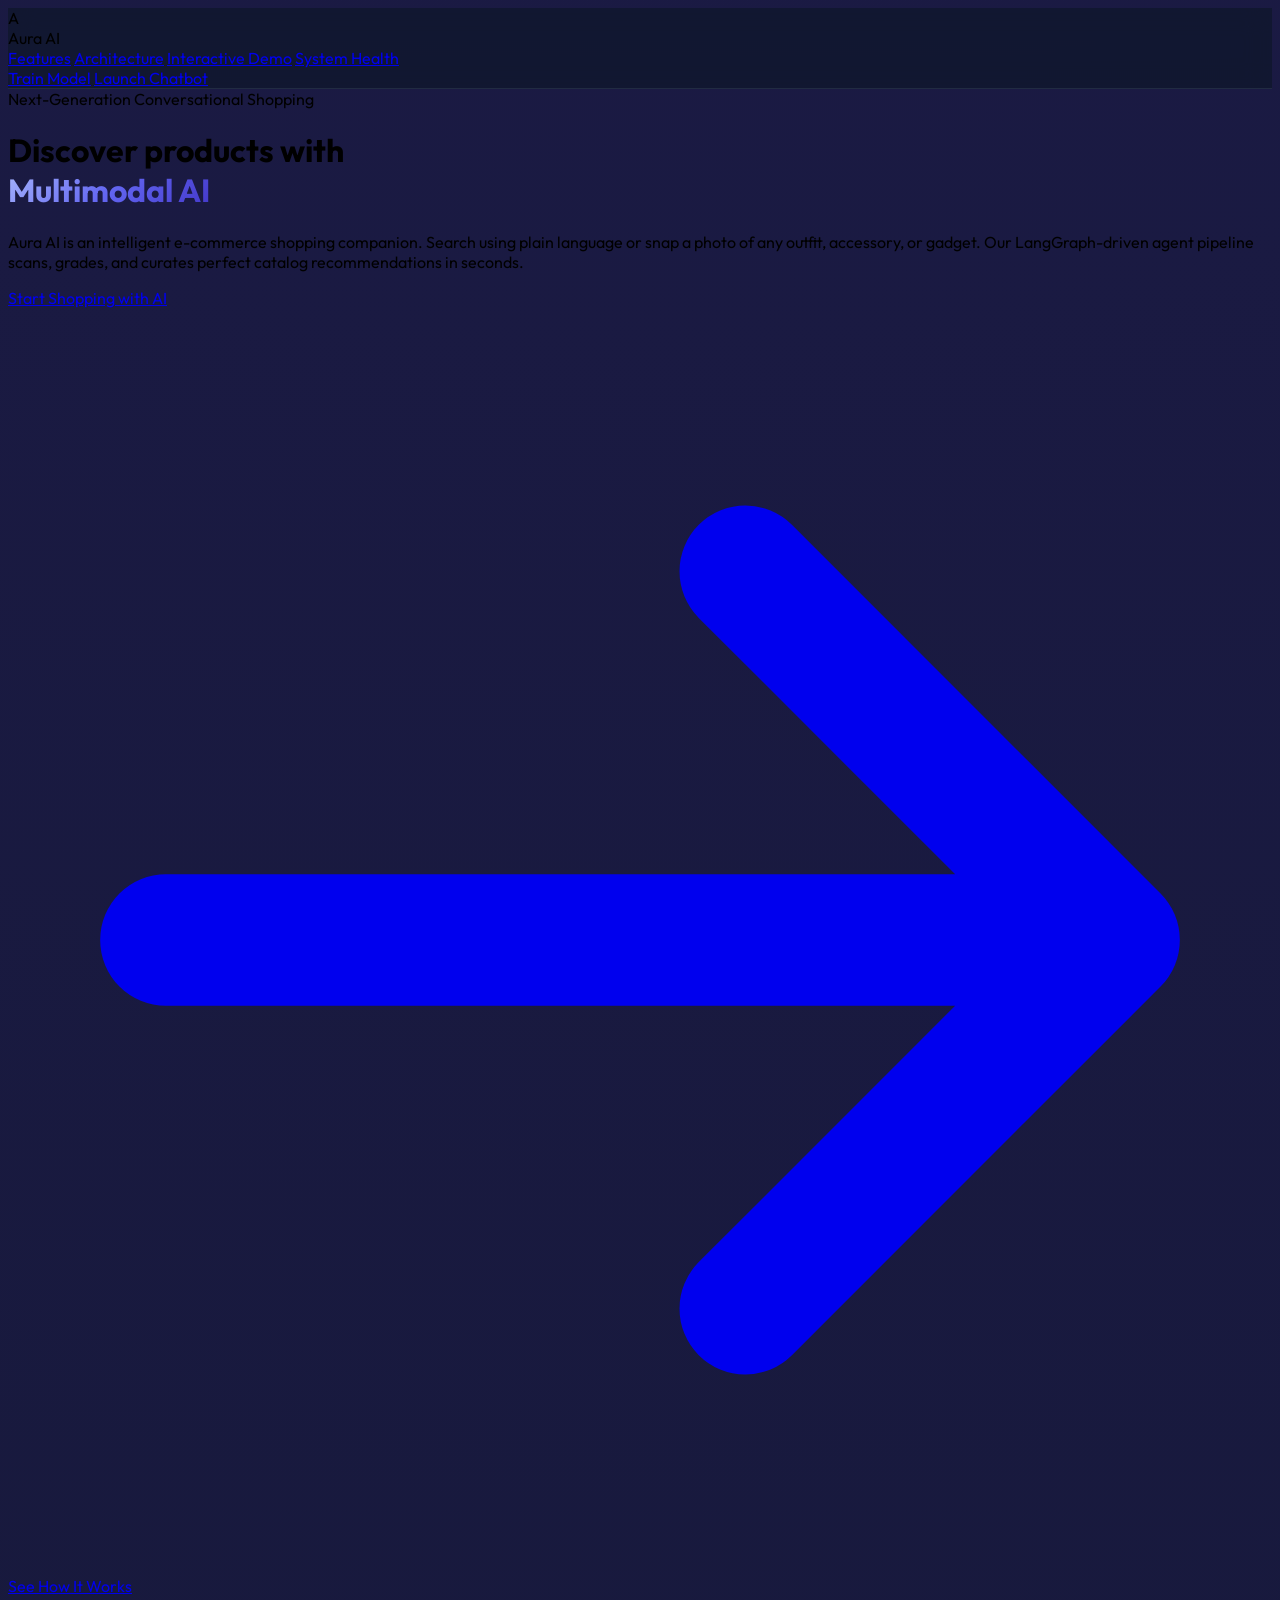
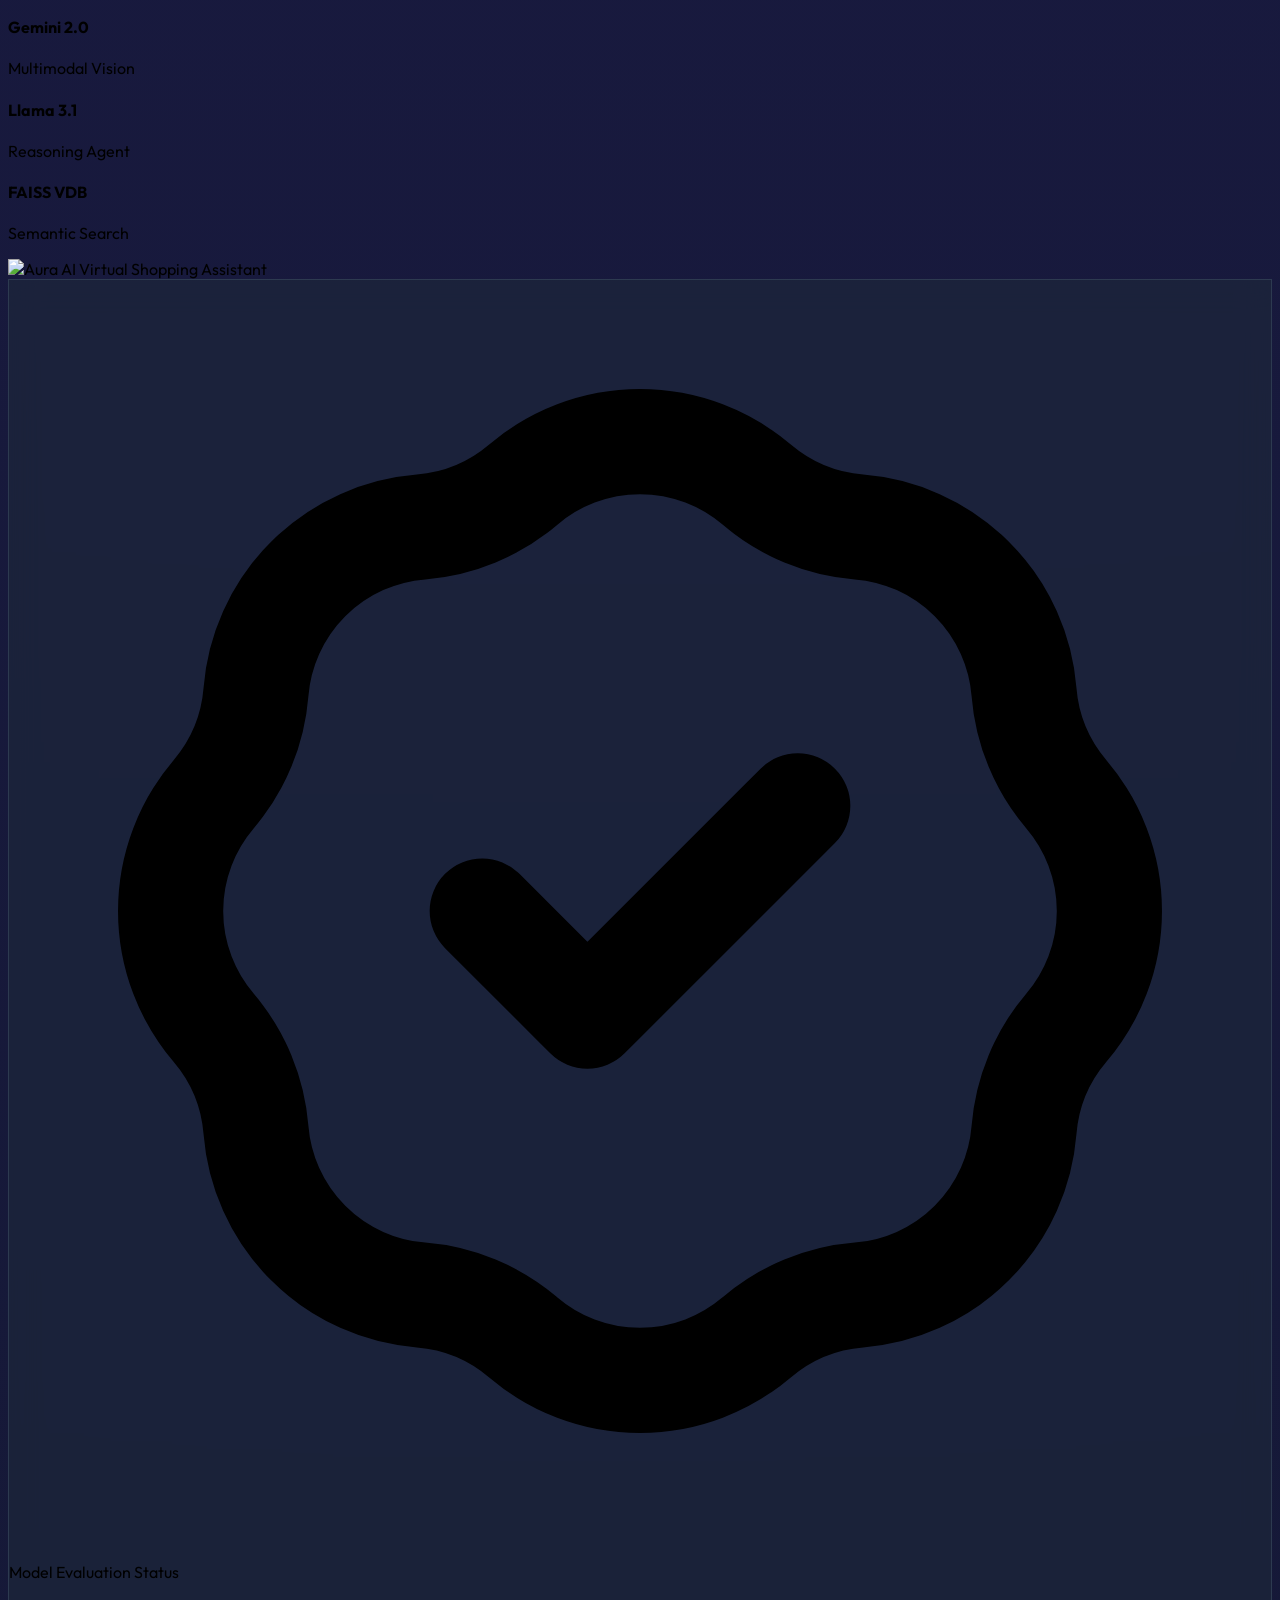
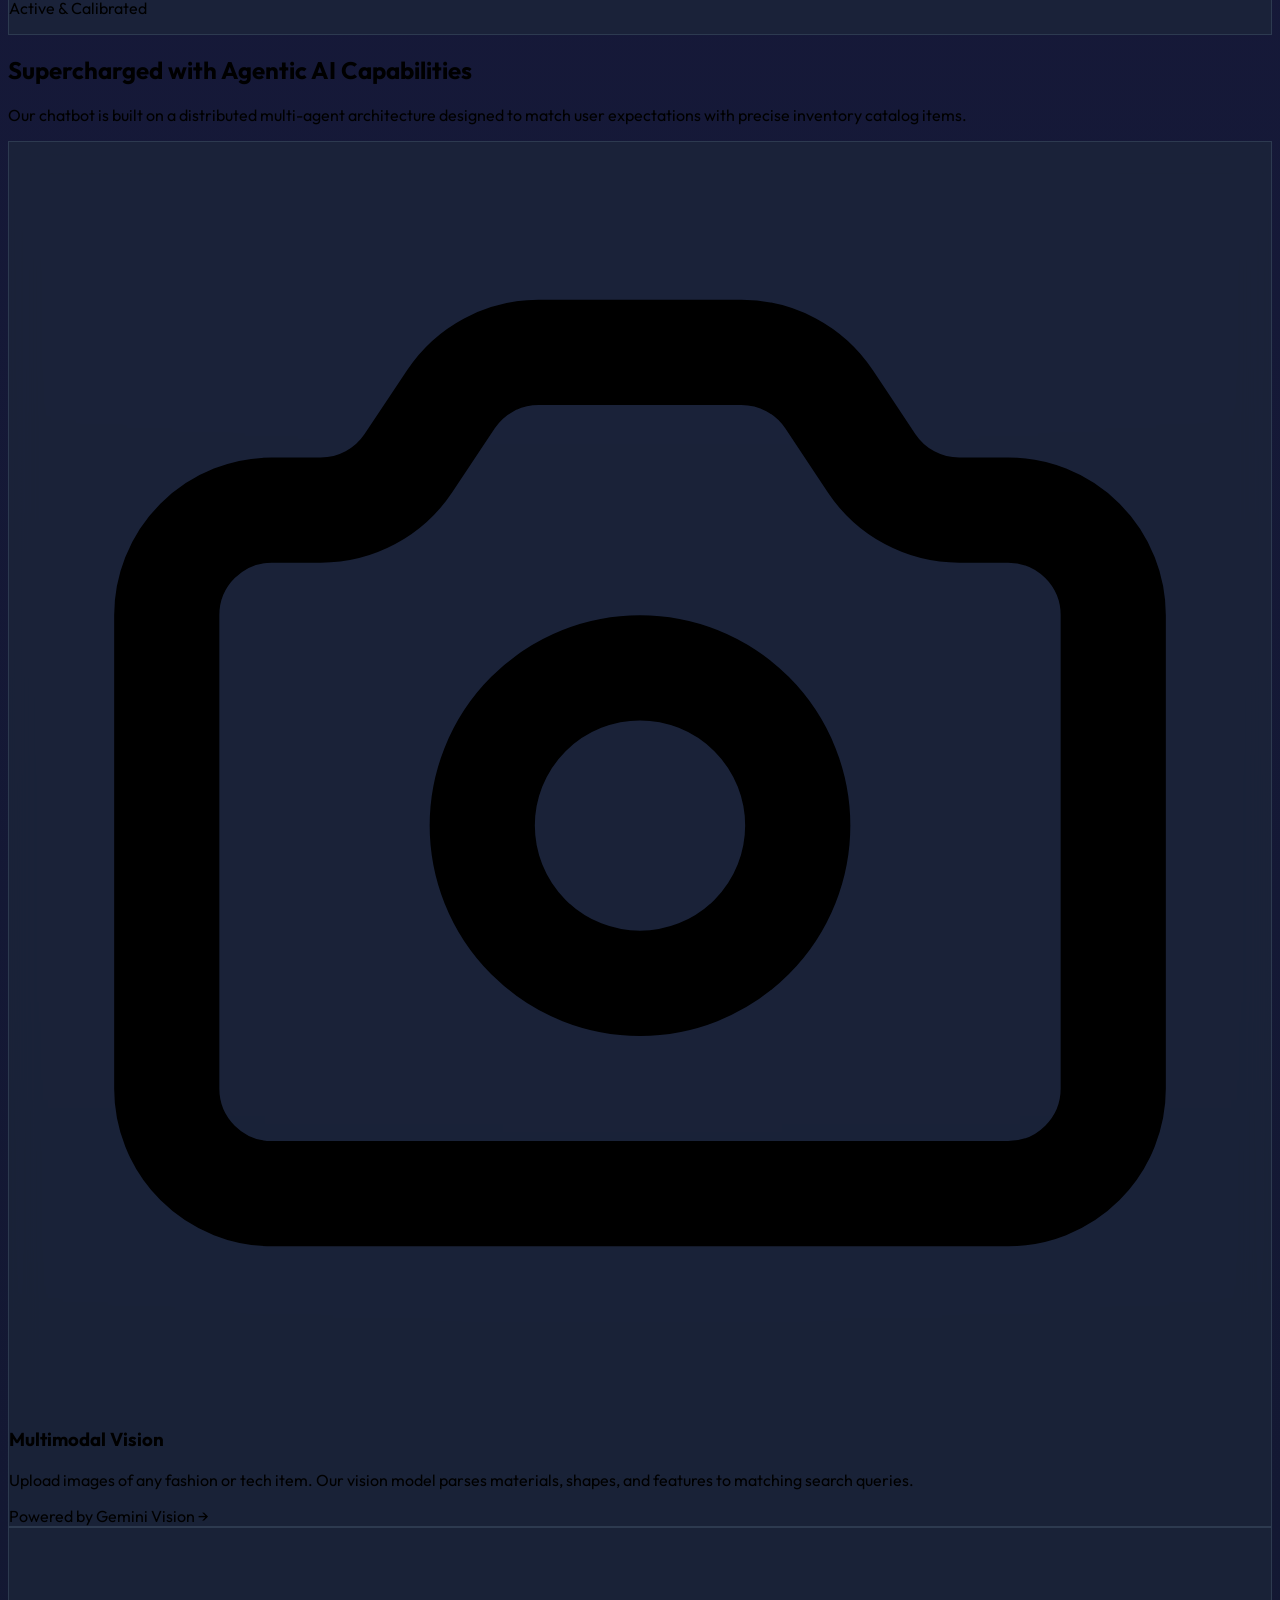
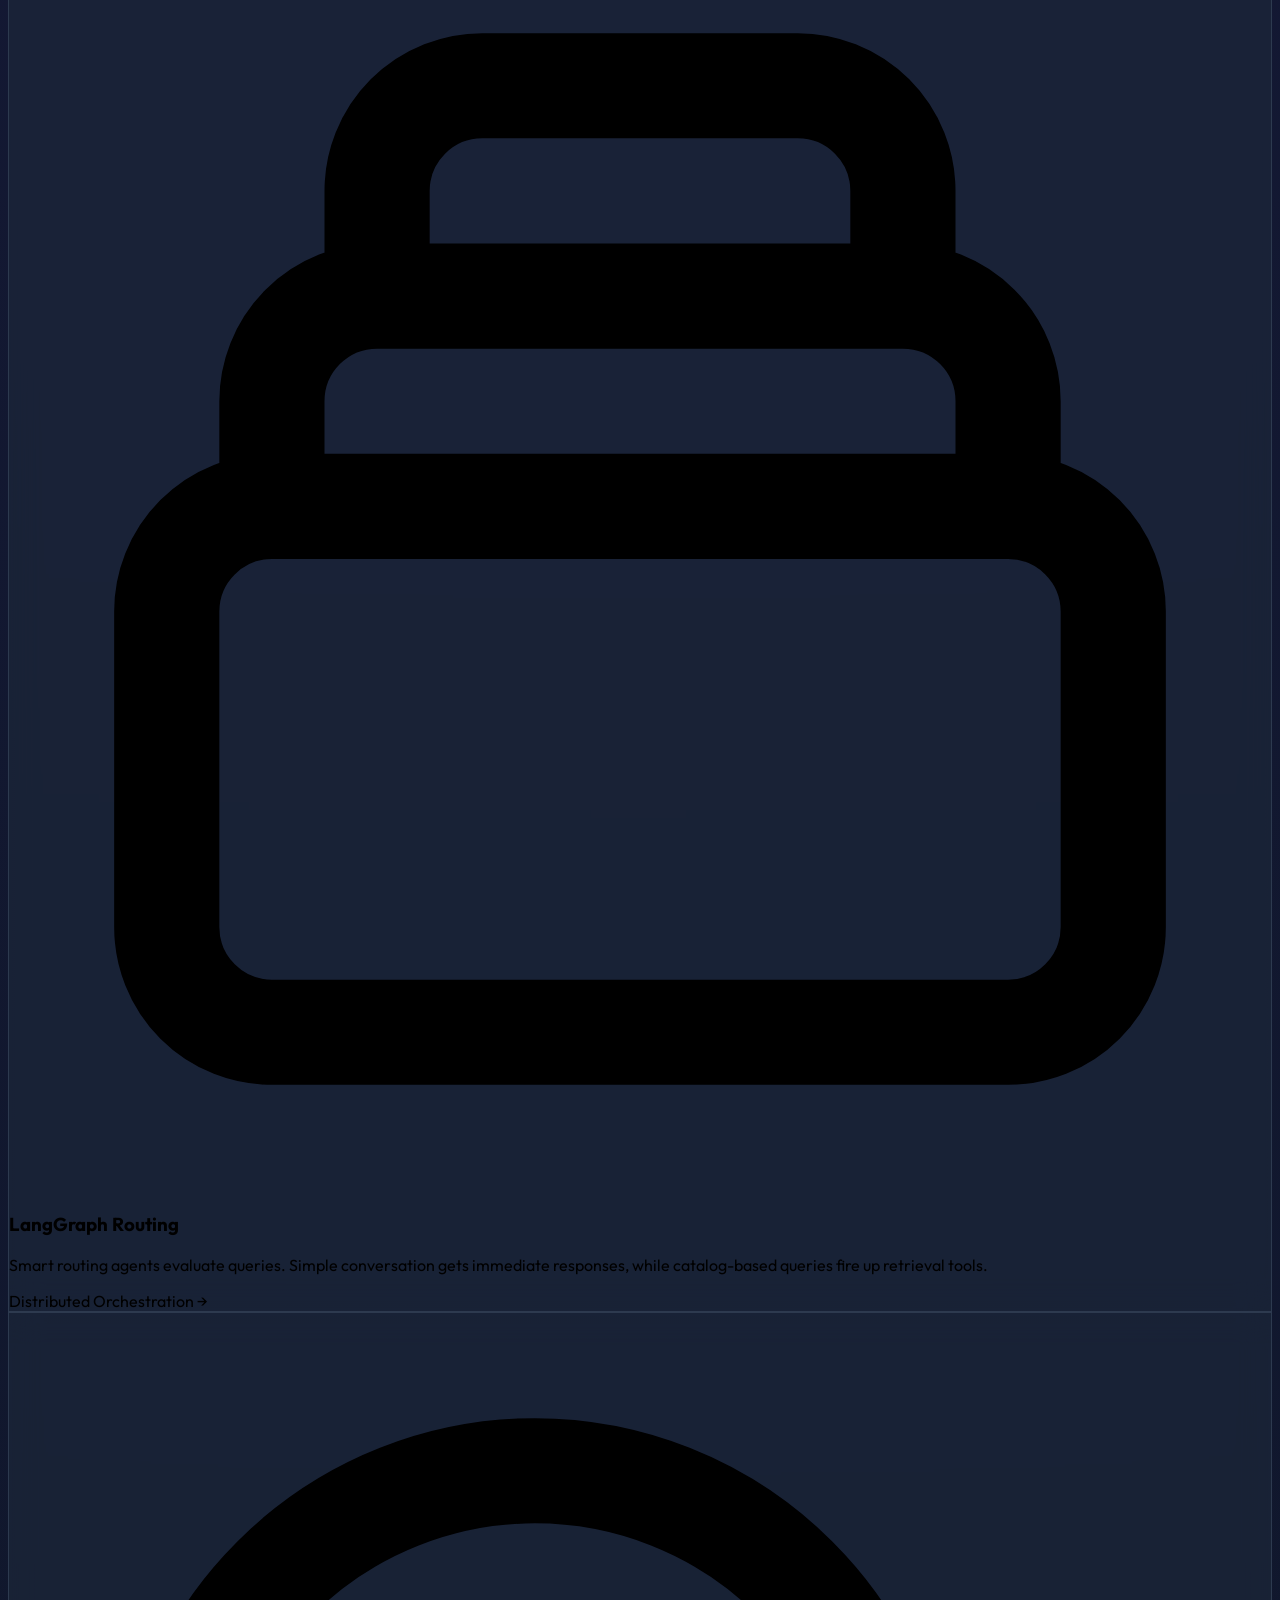
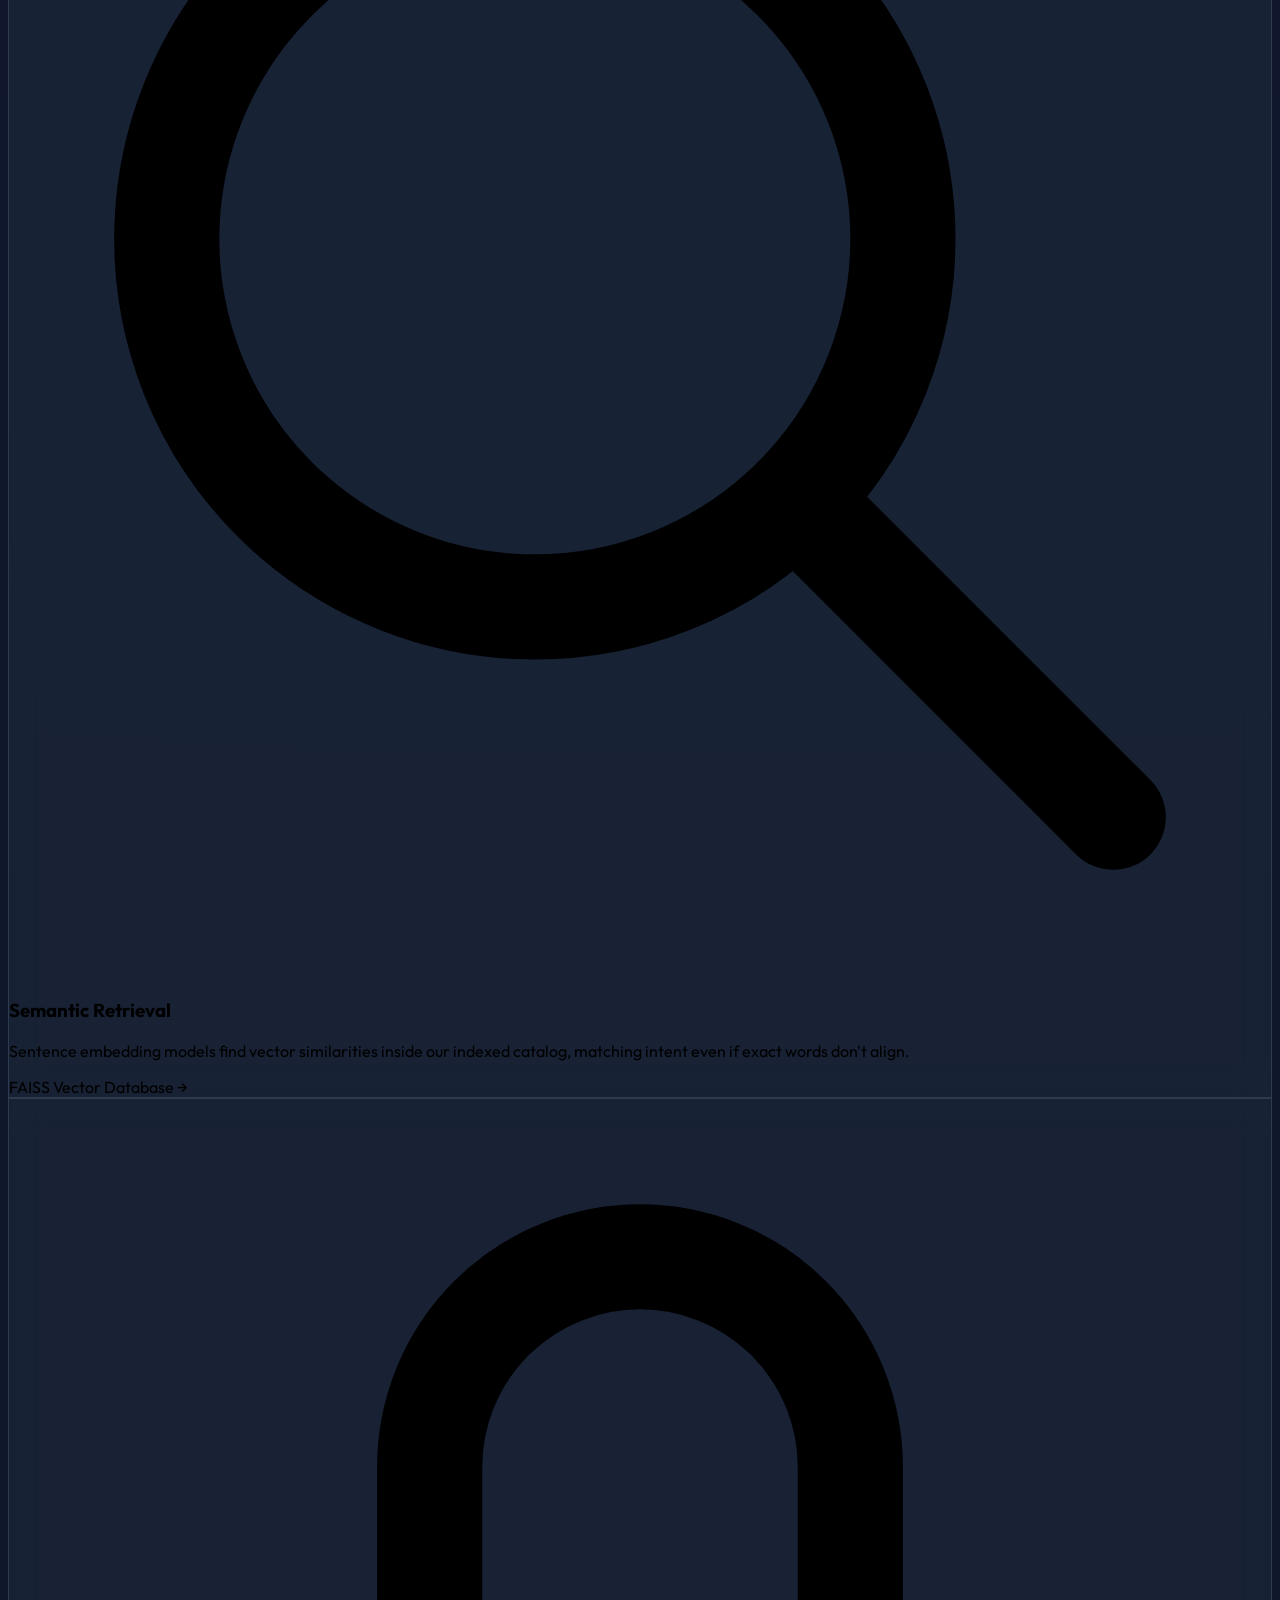
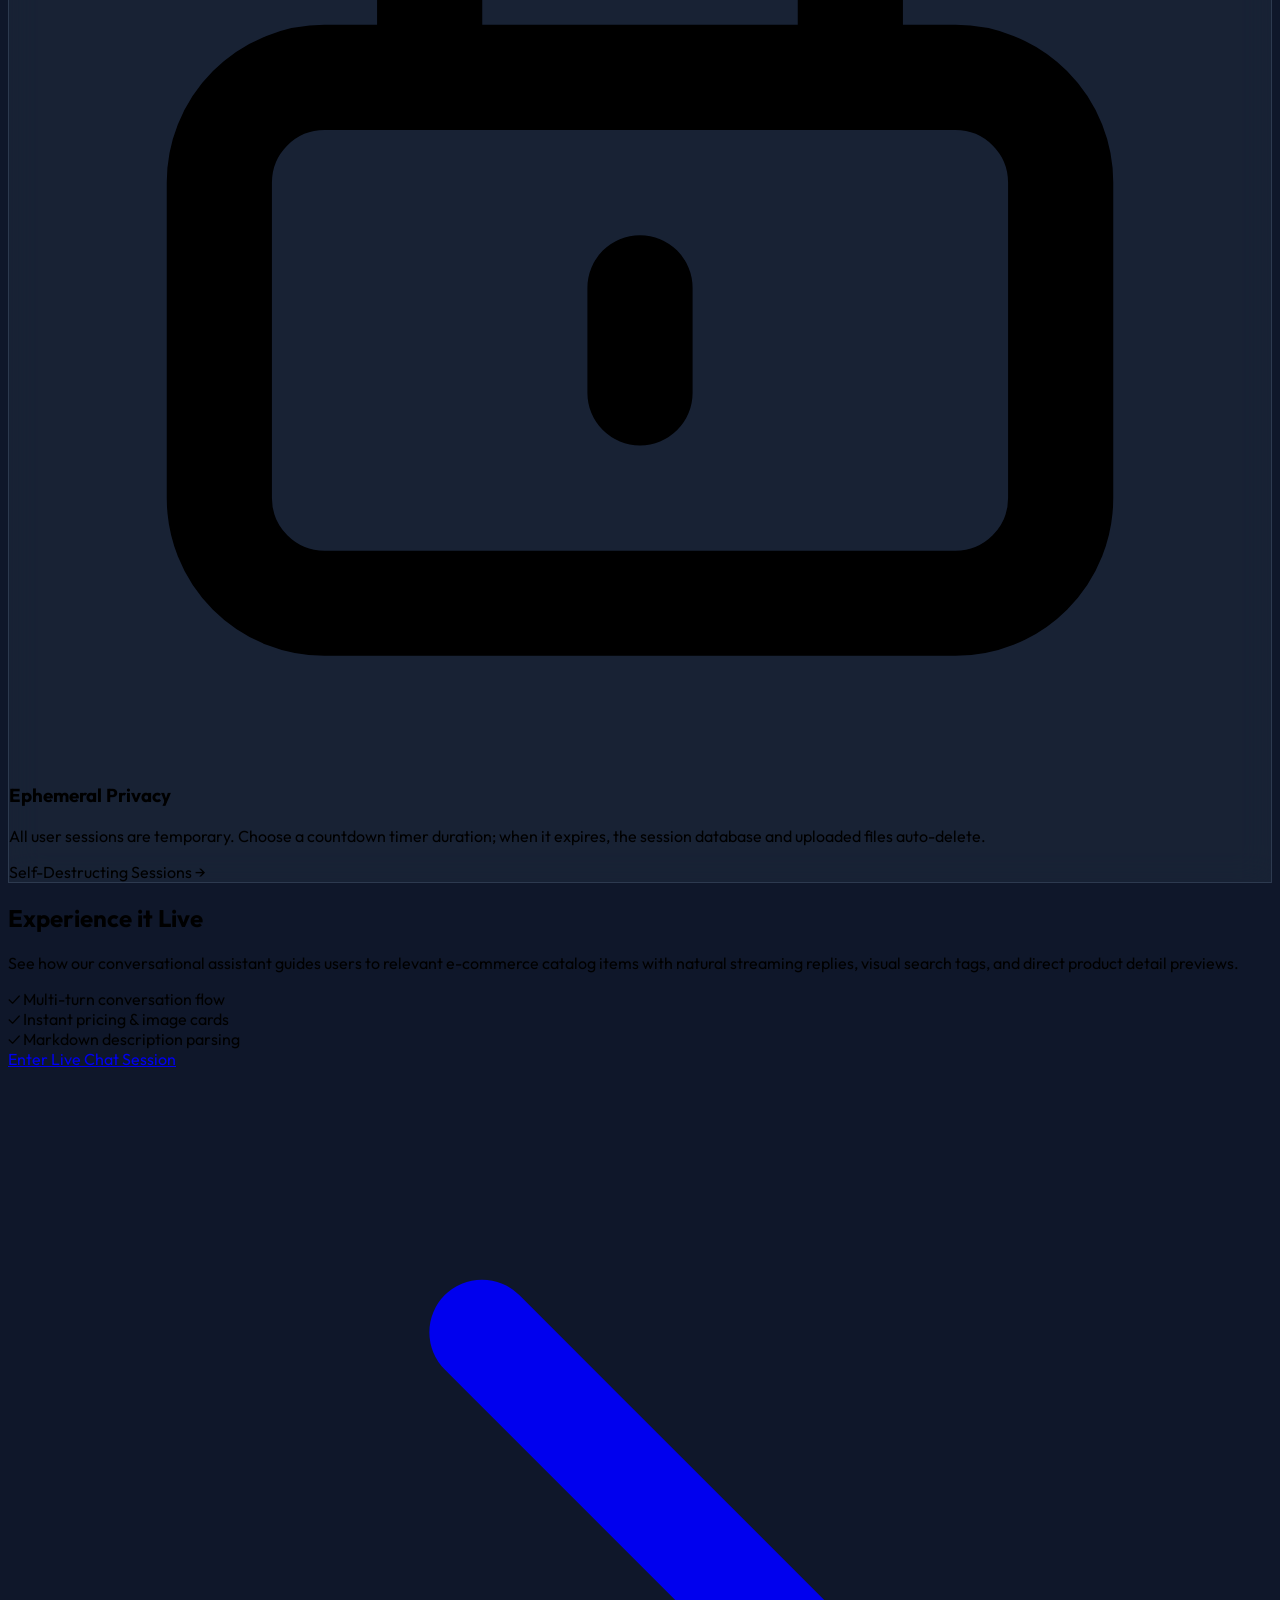
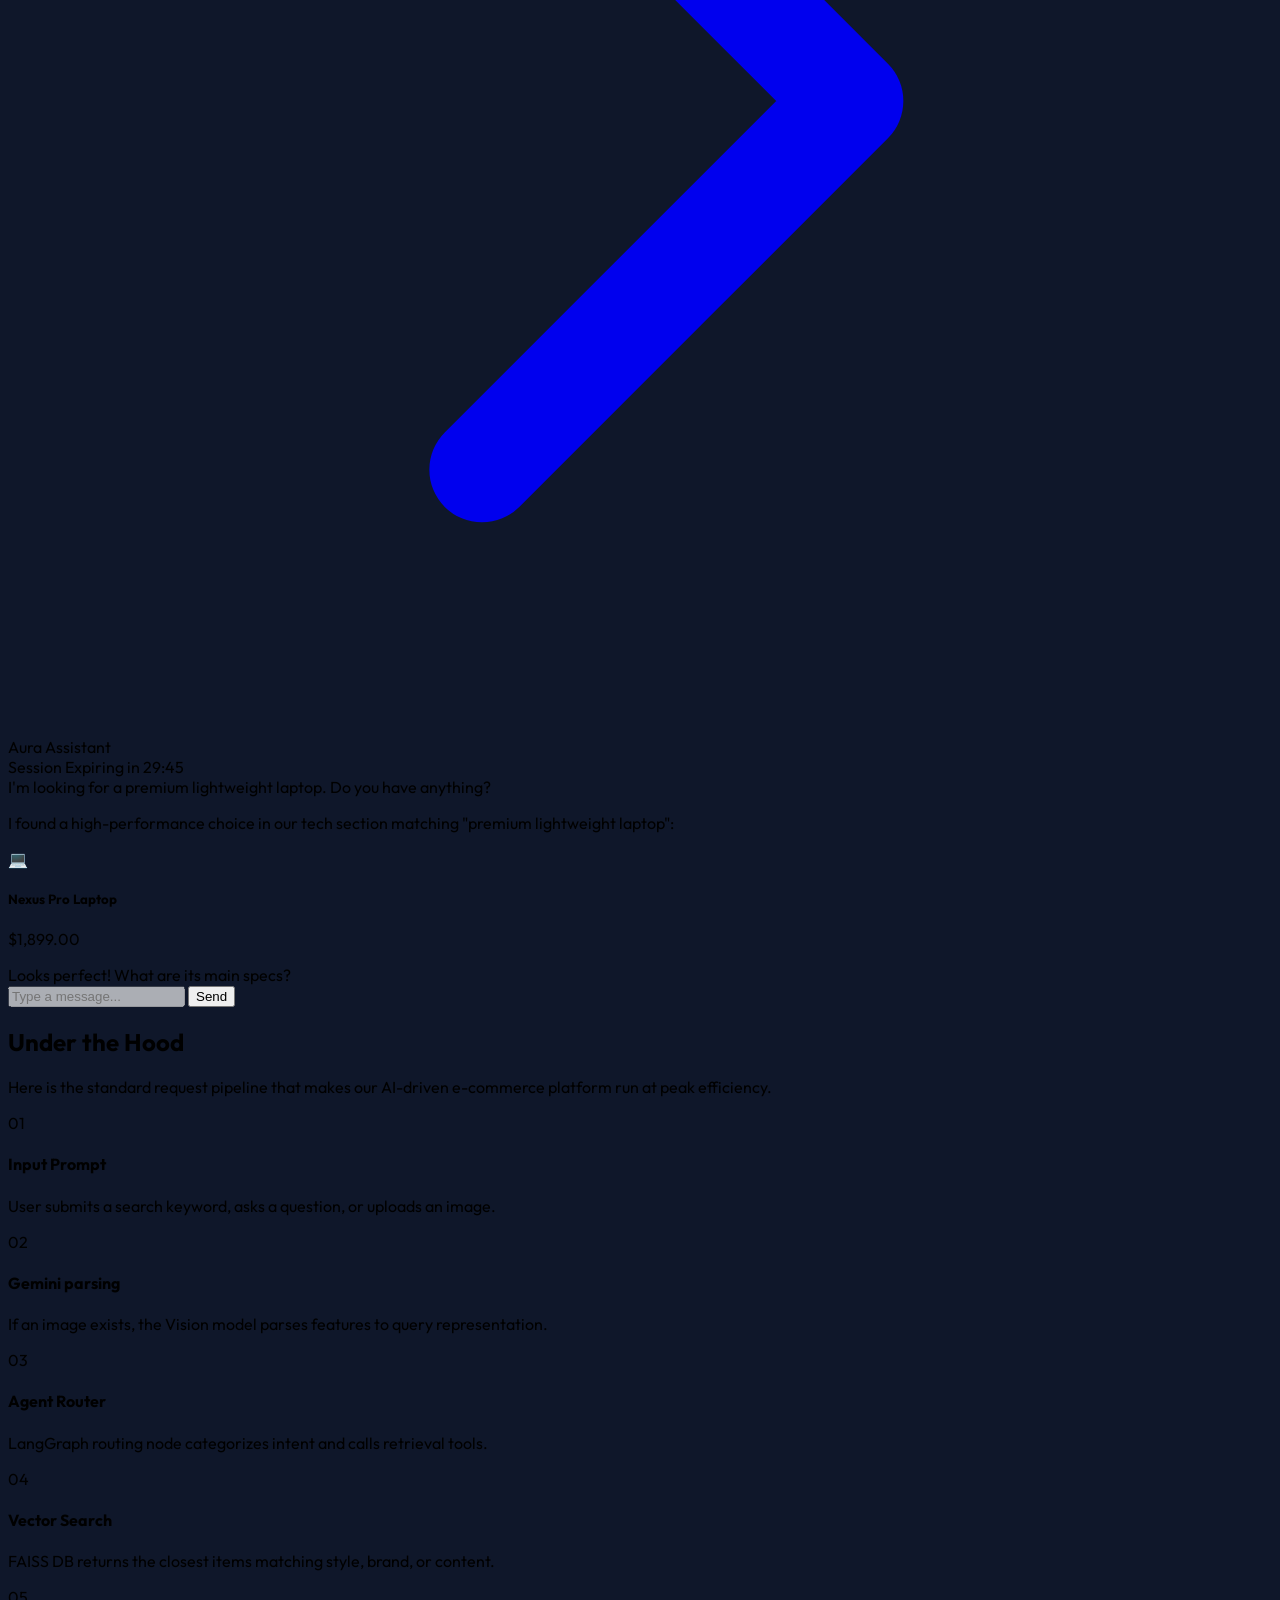
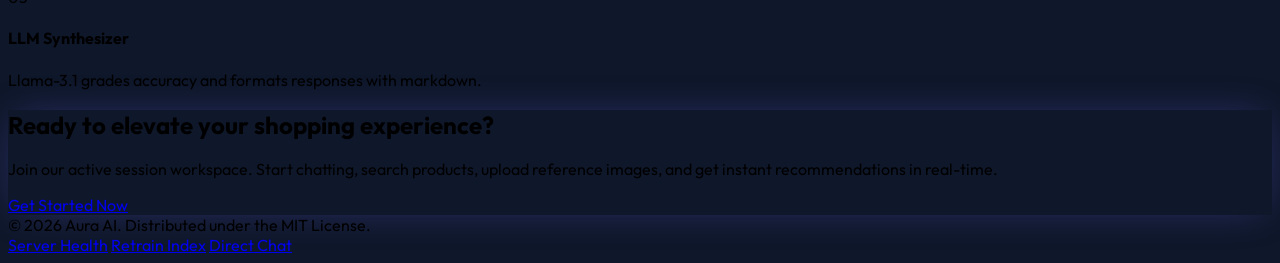
==== api/templates/home.html @ d6a7d0b3 "added ui" ====
<!DOCTYPE html>
<html lang="en">
<head>
  <meta charset="UTF-8">
  <meta name="viewport" content="width=device-width, initial-scale=1.0">
  <title>Aura AI &middot; Intelligent E-Commerce Shopping Assistant</title>
  <!-- SEO Meta Tags -->
  <meta name="description" content="Meet Aura AI, a multimodal agentic e-commerce chatbot. Search for your favorite products using text or images, and get instant recommendations powered by advanced LangGraph agents.">
  <script src="https://cdn.tailwindcss.com"></script>
  <link rel="preconnect" href="https://fonts.googleapis.com">
  <link rel="preconnect" href="https://fonts.gstatic.com" crossorigin>
  <link href="https://fonts.googleapis.com/css2?family=Outfit:wght@300;400;500;600;700;800&display=swap" rel="stylesheet">
  <link rel="stylesheet" href="/static/css/style.css">
  <style>
    body {
      font-family: 'Outfit', sans-serif;
      background: radial-gradient(circle at 50% -20%, #1e1b4b 0%, #0f172a 70%);
      overflow-x: hidden;
    }
    .neon-glow {
      box-shadow: 0 0 40px -10px rgba(99, 102, 241, 0.4);
    }
    .text-gradient {
      background: linear-gradient(135deg, #a5b4fc 0%, #6366f1 50%, #4338ca 100%);
      -webkit-background-clip: text;
      -webkit-text-fill-color: transparent;
    }
    .glass-nav {
      background: rgba(15, 23, 42, 0.7);
      backdrop-filter: blur(12px);
      -webkit-backdrop-filter: blur(12px);
      border-bottom: 1px solid rgba(51, 65, 85, 0.5);
    }
    .glass-card {
      background: rgba(30, 41, 59, 0.65);
      backdrop-filter: blur(16px);
      -webkit-backdrop-filter: blur(16px);
      border: 1px solid rgba(51, 65, 85, 0.8);
      transition: all 0.3s cubic-bezier(0.4, 0, 0.2, 1);
    }
    .glass-card:hover {
      background: rgba(30, 41, 59, 0.8);
      border-color: rgba(99, 102, 241, 0.6);
      transform: translateY(-4px);
      box-shadow: 0 20px 25px -5px rgba(0, 0, 0, 0.3), 0 10px 10px -5px rgba(99, 102, 241, 0.1);
    }
    .workflow-dot::after {
      content: '';
      position: absolute;
      width: 100%;
      height: 2px;
      background: linear-gradient(90deg, #6366f1, transparent);
      top: 50%;
      left: 100%;
      z-index: -1;
    }
    @keyframes pulse-slow {
      0%, 100% { transform: scale(1); opacity: 0.9; }
      50% { transform: scale(1.03); opacity: 1; }
    }
    .hero-img-animate {
      animation: pulse-slow 6s ease-in-out infinite;
    }
    /* Typing animation for mock chat */
    .typing-indicator span {
      height: 8px;
      width: 8px;
      float: left;
      margin: 0 1px;
      background-color: #94a3b8;
      border-radius: 50%;
      display: inline-block;
      opacity: 0.4;
      animation: bounce 1.3s infinite ease-in-out;
    }
    .typing-indicator span:nth-child(2) { animation-delay: 0.15s; }
    .typing-indicator span:nth-child(3) { animation-delay: 0.3s; }
    @keyframes bounce {
      0%, 60%, 100% { transform: translateY(0); }
      30% { transform: translateY(-4px); }
    }
  </style>
</head>
<body class="text-slate-100 min-h-screen flex flex-col">

  <!-- Navigation Bar -->
  <nav class="glass-nav sticky top-0 z-50 px-6 py-4">
    <div class="max-w-7xl mx-auto flex items-center justify-between">
      <div class="flex items-center gap-2">
        <div class="w-8 h-8 rounded-lg bg-indigo-600 flex items-center justify-center font-bold text-white shadow-lg shadow-indigo-500/30">A</div>
        <span class="text-xl font-bold tracking-tight text-white">Aura <span class="text-indigo-400 font-medium text-base">AI</span></span>
      </div>
      
      <div class="hidden md:flex items-center gap-8 text-sm font-medium text-slate-300">
        <a href="#features" class="hover:text-white transition-colors">Features</a>
        <a href="#how-it-works" class="hover:text-white transition-colors">Architecture</a>
        <a href="#preview" class="hover:text-white transition-colors">Interactive Demo</a>
        <a href="/health" class="hover:text-white transition-colors flex items-center gap-1.5">
          <span class="w-2 h-2 rounded-full bg-emerald-500 animate-ping"></span>
          System Health
        </a>
      </div>

      <div class="flex items-center gap-3">
        <a href="/train" class="hidden sm:inline-block text-xs font-semibold px-4 py-2 border border-slate-700 hover:border-slate-500 rounded-lg transition-colors">Train Model</a>
        <a href="/login" class="px-5 py-2 rounded-lg bg-indigo-600 hover:bg-indigo-500 text-white font-semibold text-sm transition-all duration-200 shadow-md shadow-indigo-600/20 hover:shadow-indigo-600/40">Launch Chatbot</a>
      </div>
    </div>
  </nav>

  <!-- Hero Section -->
  <header class="max-w-7xl mx-auto px-6 py-12 md:py-24 grid grid-cols-1 lg:grid-cols-12 gap-12 items-center flex-grow">
    <!-- Left Hero Column -->
    <div class="lg:col-span-6 space-y-6 text-left">
      <div class="inline-flex items-center gap-2 px-3 py-1 rounded-full bg-indigo-950/80 border border-indigo-800 text-indigo-300 text-xs font-semibold tracking-wide">
        <span class="flex h-2 w-2 relative">
          <span class="animate-ping absolute inline-flex h-full w-full rounded-full bg-indigo-400 opacity-75"></span>
          <span class="relative inline-flex rounded-full h-2 w-2 bg-indigo-500"></span>
        </span>
        Next-Generation Conversational Shopping
      </div>
      
      <h1 class="text-4xl sm:text-5xl lg:text-6xl font-extrabold tracking-tight leading-tight">
        Discover products with <br>
        <span class="text-gradient">Multimodal AI</span>
      </h1>
      
      <p class="text-slate-400 text-lg leading-relaxed max-w-xl">
        Aura AI is an intelligent e-commerce shopping companion. Search using plain language or snap a photo of any outfit, accessory, or gadget. Our LangGraph-driven agent pipeline scans, grades, and curates perfect catalog recommendations in seconds.
      </p>

      <div class="flex flex-col sm:flex-row gap-4 pt-2">
        <a href="/login" class="flex items-center justify-center gap-2 px-8 py-4 rounded-xl bg-gradient-to-r from-indigo-600 to-violet-600 hover:from-indigo-500 hover:to-violet-500 text-white font-bold text-base shadow-xl shadow-indigo-600/30 transition-all duration-200 hover:-translate-y-0.5">
          Start Shopping with AI
          <svg xmlns="http://www.w3.org/2000/svg" class="h-5 h-5" fill="none" viewBox="0 0 24 24" stroke="currentColor" stroke-width="2.5"><path stroke-linecap="round" stroke-linejoin="round" d="M14 5l7 7m0 0l-7 7m7-7H3" /></svg>
        </a>
        <a href="#how-it-works" class="flex items-center justify-center px-8 py-4 rounded-xl border border-slate-700 hover:border-slate-500 text-slate-300 hover:text-white font-semibold transition-all duration-200 bg-slate-900/40">
          See How It Works
        </a>
      </div>

      <!-- Stats / Trust Factors -->
      <div class="grid grid-cols-3 gap-6 pt-8 border-t border-slate-800/80">
        <div>
          <h4 class="text-2xl font-bold text-white">Gemini 2.0</h4>
          <p class="text-xs text-slate-400">Multimodal Vision</p>
        </div>
        <div>
          <h4 class="text-2xl font-bold text-white">Llama 3.1</h4>
          <p class="text-xs text-slate-400">Reasoning Agent</p>
        </div>
        <div>
          <h4 class="text-2xl font-bold text-white">FAISS VDB</h4>
          <p class="text-xs text-slate-400">Semantic Search</p>
        </div>
      </div>
    </div>

    <!-- Right Hero Column (Beautiful image) -->
    <div class="lg:col-span-6 relative flex justify-center">
      <!-- Glow background -->
      <div class="absolute w-72 h-72 bg-indigo-500/10 rounded-full blur-3xl -top-10 -left-10 z-0"></div>
      <div class="absolute w-72 h-72 bg-purple-500/10 rounded-full blur-3xl -bottom-10 -right-10 z-0"></div>
      
      <div class="relative z-10 hero-img-animate">
        <img src="/static/ai_shopping_hero.png" alt="Aura AI Virtual Shopping Assistant" class="rounded-2xl border border-slate-700/80 shadow-2xl neon-glow max-w-full h-auto max-h-[500px] object-cover">
        
        <!-- Floating Interactive Badge -->
        <div class="absolute -bottom-4 -left-4 glass-card p-4 rounded-xl border border-slate-700 flex items-center gap-3">
          <div class="w-10 h-10 rounded-full bg-emerald-500/20 flex items-center justify-center text-emerald-400">
            <svg xmlns="http://www.w3.org/2000/svg" class="h-6 w-6" fill="none" viewBox="0 0 24 24" stroke="currentColor" stroke-width="2"><path stroke-linecap="round" stroke-linejoin="round" d="M9 12l2 2 4-4M7.835 4.697a3.42 3.42 0 001.946-.806 3.42 3.42 0 014.438 0 3.42 3.42 0 001.946.806 3.42 3.42 0 013.138 3.138 3.42 3.42 0 00.806 1.946 3.42 3.42 0 010 4.438 3.42 3.42 0 00-.806 1.946 3.42 3.42 0 01-3.138 3.138 3.42 3.42 0 00-1.946.806 3.42 3.42 0 01-4.438 0 3.42 3.42 0 00-1.946-.806 3.42 3.42 0 01-3.138-3.138 3.42 3.42 0 00-.806-1.946 3.42 3.42 0 010-4.438 3.42 3.42 0 00.806-1.946 3.42 3.42 0 013.138-3.138z" /></svg>
          </div>
          <div>
            <p class="text-xs text-slate-400 font-medium">Model Evaluation Status</p>
            <p class="text-sm font-bold text-white">Active &amp; Calibrated</p>
          </div>
        </div>
      </div>
    </div>
  </header>

  <!-- Features Grid -->
  <section id="features" class="max-w-7xl mx-auto px-6 py-20 border-t border-slate-800/60">
    <div class="text-center max-w-3xl mx-auto mb-16 space-y-4">
      <h2 class="text-3xl sm:text-4xl font-bold tracking-tight">Supercharged with Agentic AI Capabilities</h2>
      <p class="text-slate-400">Our chatbot is built on a distributed multi-agent architecture designed to match user expectations with precise inventory catalog items.</p>
    </div>

    <div class="grid grid-cols-1 md:grid-cols-2 lg:grid-cols-4 gap-6">
      <!-- Feature 1 -->
      <div class="glass-card p-6 rounded-2xl flex flex-col justify-between">
        <div>
          <div class="w-12 h-12 rounded-xl bg-indigo-600/20 border border-indigo-500/30 flex items-center justify-center text-indigo-400 mb-5">
            <svg xmlns="http://www.w3.org/2000/svg" class="h-6 w-6" fill="none" viewBox="0 0 24 24" stroke="currentColor" stroke-width="2"><path stroke-linecap="round" stroke-linejoin="round" d="M3 9a2 2 0 012-2h.93a2 2 0 001.664-.89l.812-1.22A2 2 0 0110.07 4h3.86a2 2 0 011.664.89l.812 1.22A2 2 0 0018.07 7H19a2 2 0 012 2v9a2 2 0 01-2 2H5a2 2 0 01-2-2V9z" /><path stroke-linecap="round" stroke-linejoin="round" d="M15 13a3 3 0 11-6 0 3 3 0 016 0z" /></svg>
          </div>
          <h3 class="text-xl font-bold text-white mb-2">Multimodal Vision</h3>
          <p class="text-slate-400 text-sm leading-relaxed">
            Upload images of any fashion or tech item. Our vision model parses materials, shapes, and features to matching search queries.
          </p>
        </div>
        <div class="mt-4 text-xs font-semibold text-indigo-400 flex items-center gap-1">
          Powered by Gemini Vision →
        </div>
      </div>

      <!-- Feature 2 -->
      <div class="glass-card p-6 rounded-2xl flex flex-col justify-between">
        <div>
          <div class="w-12 h-12 rounded-xl bg-purple-600/20 border border-purple-500/30 flex items-center justify-center text-purple-400 mb-5">
            <svg xmlns="http://www.w3.org/2000/svg" class="h-6 w-6" fill="none" viewBox="0 0 24 24" stroke="currentColor" stroke-width="2"><path stroke-linecap="round" stroke-linejoin="round" d="M19 11H5m14 0a2 2 0 012 2v6a2 2 0 01-2 2H5a2 2 0 01-2-2v-6a2 2 0 012-2m14 0V9a2 2 0 00-2-2M5 11V9a2 2 0 012-2m0 0V5a2 2 0 012-2h6a2 2 0 012 2v2M7 7h10" /></svg>
          </div>
          <h3 class="text-xl font-bold text-white mb-2">LangGraph Routing</h3>
          <p class="text-slate-400 text-sm leading-relaxed">
            Smart routing agents evaluate queries. Simple conversation gets immediate responses, while catalog-based queries fire up retrieval tools.
          </p>
        </div>
        <div class="mt-4 text-xs font-semibold text-purple-400 flex items-center gap-1">
          Distributed Orchestration →
        </div>
      </div>

      <!-- Feature 3 -->
      <div class="glass-card p-6 rounded-2xl flex flex-col justify-between">
        <div>
          <div class="w-12 h-12 rounded-xl bg-emerald-600/20 border border-emerald-500/30 flex items-center justify-center text-emerald-400 mb-5">
            <svg xmlns="http://www.w3.org/2000/svg" class="h-6 w-6" fill="none" viewBox="0 0 24 24" stroke="currentColor" stroke-width="2"><path stroke-linecap="round" stroke-linejoin="round" d="M21 21l-6-6m2-5a7 7 0 11-14 0 7 7 0 0114 0z" /></svg>
          </div>
          <h3 class="text-xl font-bold text-white mb-2">Semantic Retrieval</h3>
          <p class="text-slate-400 text-sm leading-relaxed">
            Sentence embedding models find vector similarities inside our indexed catalog, matching intent even if exact words don't align.
          </p>
        </div>
        <div class="mt-4 text-xs font-semibold text-emerald-400 flex items-center gap-1">
          FAISS Vector Database →
        </div>
      </div>

      <!-- Feature 4 -->
      <div class="glass-card p-6 rounded-2xl flex flex-col justify-between">
        <div>
          <div class="w-12 h-12 rounded-xl bg-rose-600/20 border border-rose-500/30 flex items-center justify-center text-rose-400 mb-5">
            <svg xmlns="http://www.w3.org/2000/svg" class="h-6 w-6" fill="none" viewBox="0 0 24 24" stroke="currentColor" stroke-width="2"><path stroke-linecap="round" stroke-linejoin="round" d="M12 15v2m-6 4h12a2 2 0 002-2v-6a2 2 0 00-2-2H6a2 2 0 00-2 2v6a2 2 0 002 2zm10-10V7a4 4 0 00-8 0v4h8z" /></svg>
          </div>
          <h3 class="text-xl font-bold text-white mb-2">Ephemeral Privacy</h3>
          <p class="text-slate-400 text-sm leading-relaxed">
            All user sessions are temporary. Choose a countdown timer duration; when it expires, the session database and uploaded files auto-delete.
          </p>
        </div>
        <div class="mt-4 text-xs font-semibold text-rose-400 flex items-center gap-1">
          Self-Destructing Sessions →
        </div>
      </div>
    </div>
  </section>

  <!-- Interactive Mock Chat Section -->
  <section id="preview" class="max-w-7xl mx-auto px-6 py-12 bg-slate-950/30 border-y border-slate-800/60 w-full">
    <div class="max-w-4xl mx-auto grid grid-cols-1 lg:grid-cols-12 gap-12 items-center">
      <div class="lg:col-span-5 space-y-6">
        <h2 class="text-3xl font-bold tracking-tight text-white">Experience it Live</h2>
        <p class="text-slate-400 leading-relaxed">
          See how our conversational assistant guides users to relevant e-commerce catalog items with natural streaming replies, visual search tags, and direct product detail previews.
        </p>
        <div class="space-y-3 pt-2">
          <div class="flex items-center gap-3 text-sm text-slate-300">
            <span class="w-5 h-5 rounded-full bg-indigo-500/20 text-indigo-400 flex items-center justify-center font-bold text-xs">✓</span>
            Multi-turn conversation flow
          </div>
          <div class="flex items-center gap-3 text-sm text-slate-300">
            <span class="w-5 h-5 rounded-full bg-indigo-500/20 text-indigo-400 flex items-center justify-center font-bold text-xs">✓</span>
            Instant pricing &amp; image cards
          </div>
          <div class="flex items-center gap-3 text-sm text-slate-300">
            <span class="w-5 h-5 rounded-full bg-indigo-500/20 text-indigo-400 flex items-center justify-center font-bold text-xs">✓</span>
            Markdown description parsing
          </div>
        </div>
        <div class="pt-4">
          <a href="/login" class="inline-flex items-center gap-2 px-6 py-3 rounded-lg bg-indigo-600 hover:bg-indigo-500 text-white font-bold text-sm shadow-lg shadow-indigo-600/20 transition-all">
            Enter Live Chat Session
            <svg xmlns="http://www.w3.org/2000/svg" class="h-4 w-4" fill="none" viewBox="0 0 24 24" stroke="currentColor" stroke-width="2"><path stroke-linecap="round" stroke-linejoin="round" d="M9 5l7 7-7 7" /></svg>
          </a>
        </div>
      </div>

      <!-- Chat UI Mockup -->
      <div class="lg:col-span-7">
        <div class="rounded-xl border border-slate-700/80 bg-slate-900 overflow-hidden shadow-2xl flex flex-col h-[400px]">
          <!-- Header -->
          <div class="px-4 py-3 bg-slate-950 border-b border-slate-800 flex items-center justify-between">
            <div class="flex items-center gap-2">
              <span class="w-2.5 h-2.5 rounded-full bg-indigo-500"></span>
              <span class="text-xs font-bold text-slate-300">Aura Assistant</span>
            </div>
            <span class="text-[10px] bg-indigo-950 text-indigo-400 px-2 py-0.5 rounded-full font-bold border border-indigo-900">Session Expiring in 29:45</span>
          </div>

          <!-- Log -->
          <div class="flex-1 p-4 space-y-4 overflow-y-auto text-xs" id="mock-chat-log">
            <!-- Msg 1 (User) -->
            <div class="flex justify-end">
              <div class="bg-indigo-600 text-white px-3 py-2 rounded-2xl rounded-tr-sm max-w-[80%]">
                I'm looking for a premium lightweight laptop. Do you have anything?
              </div>
            </div>

            <!-- Msg 2 (AI) -->
            <div class="flex justify-start">
              <div class="bg-slate-850 border border-slate-800 text-slate-200 px-3 py-2 rounded-2xl rounded-tl-sm max-w-[85%] space-y-2">
                <p>I found a high-performance choice in our tech section matching "premium lightweight laptop":</p>
                
                <!-- Product Card Mockup -->
                <div class="bg-slate-900 border border-slate-700 rounded-lg overflow-hidden flex flex-row items-center gap-3 p-2 mt-1.5 w-[240px]">
                  <div class="w-12 h-12 bg-slate-850 rounded border border-slate-700 flex items-center justify-center shrink-0">
                    <span class="text-xl">💻</span>
                  </div>
                  <div class="min-w-0">
                    <h5 class="font-bold text-white truncate text-[11px]">Nexus Pro Laptop</h5>
                    <p class="text-[10px] text-emerald-400 font-bold">$1,899.00</p>
                  </div>
                </div>
              </div>
            </div>

            <!-- Msg 3 (User) -->
            <div class="flex justify-end" id="mock-user-msg-2" style="display: none;">
              <div class="bg-indigo-600 text-white px-3 py-2 rounded-2xl rounded-tr-sm max-w-[80%]">
                Looks perfect! What are its main specs?
              </div>
            </div>

            <!-- Msg 4 (AI Typing -> Output) -->
            <div class="flex justify-start" id="mock-ai-typing" style="display: none;">
              <div class="bg-slate-850 border border-slate-800 text-slate-200 px-3 py-2 rounded-2xl rounded-tl-sm">
                <div class="typing-indicator flex items-center h-4">
                  <span></span><span></span><span></span>
                </div>
              </div>
            </div>

            <div class="flex justify-start" id="mock-ai-msg-2" style="display: none;">
              <div class="bg-slate-850 border border-slate-800 text-slate-200 px-3 py-2 rounded-2xl rounded-tl-sm max-w-[85%]">
                The <strong>Nexus Pro Laptop</strong> features a gorgeous 16" OLED display, ultra-slim form factor, and state-of-the-art processing, scoring 4.8 stars in evaluation tests.
              </div>
            </div>
          </div>

          <!-- Form Mockup -->
          <div class="p-3 bg-slate-950 border-t border-slate-850 flex items-center gap-2">
            <input type="text" class="bg-slate-900 border border-slate-800 rounded-lg px-3 py-2 text-xs text-slate-400 flex-1 outline-none" placeholder="Type a message..." disabled id="mock-input">
            <button class="bg-indigo-600 text-white px-3 py-1.5 rounded-lg text-xs font-bold" id="mock-send-btn">Send</button>
          </div>
        </div>
      </div>
    </div>
  </section>

  <!-- System Architecture / How It Works -->
  <section id="how-it-works" class="max-w-7xl mx-auto px-6 py-20 w-full">
    <div class="text-center max-w-3xl mx-auto mb-16 space-y-4">
      <h2 class="text-3xl font-bold tracking-tight">Under the Hood</h2>
      <p class="text-slate-400">Here is the standard request pipeline that makes our AI-driven e-commerce platform run at peak efficiency.</p>
    </div>

    <!-- Pipeline workflow steps representation -->
    <div class="grid grid-cols-1 md:grid-cols-5 gap-8 relative z-10">
      
      <!-- Step 1 -->
      <div class="flex flex-col items-center text-center space-y-3">
        <div class="w-14 h-14 rounded-full bg-slate-800 border border-indigo-500/30 flex items-center justify-center text-indigo-400 text-xl font-bold shadow-md shadow-indigo-500/10">
          01
        </div>
        <h4 class="font-bold text-white">Input Prompt</h4>
        <p class="text-slate-400 text-xs leading-relaxed max-w-[160px]">
          User submits a search keyword, asks a question, or uploads an image.
        </p>
      </div>

      <!-- Step 2 -->
      <div class="flex flex-col items-center text-center space-y-3">
        <div class="w-14 h-14 rounded-full bg-slate-800 border border-purple-500/30 flex items-center justify-center text-purple-400 text-xl font-bold shadow-md shadow-purple-500/10">
          02
        </div>
        <h4 class="font-bold text-white">Gemini parsing</h4>
        <p class="text-slate-400 text-xs leading-relaxed max-w-[160px]">
          If an image exists, the Vision model parses features to query representation.
        </p>
      </div>

      <!-- Step 3 -->
      <div class="flex flex-col items-center text-center space-y-3">
        <div class="w-14 h-14 rounded-full bg-slate-800 border border-indigo-500/30 flex items-center justify-center text-indigo-400 text-xl font-bold shadow-md shadow-indigo-500/10">
          03
        </div>
        <h4 class="font-bold text-white">Agent Router</h4>
        <p class="text-slate-400 text-xs leading-relaxed max-w-[160px]">
          LangGraph routing node categorizes intent and calls retrieval tools.
        </p>
      </div>

      <!-- Step 4 -->
      <div class="flex flex-col items-center text-center space-y-3">
        <div class="w-14 h-14 rounded-full bg-slate-800 border border-emerald-500/30 flex items-center justify-center text-emerald-400 text-xl font-bold shadow-md shadow-emerald-500/10">
          04
        </div>
        <h4 class="font-bold text-white">Vector Search</h4>
        <p class="text-slate-400 text-xs leading-relaxed max-w-[160px]">
          FAISS DB returns the closest items matching style, brand, or content.
        </p>
      </div>

      <!-- Step 5 -->
      <div class="flex flex-col items-center text-center space-y-3">
        <div class="w-14 h-14 rounded-full bg-slate-800 border border-rose-500/30 flex items-center justify-center text-rose-400 text-xl font-bold shadow-md shadow-rose-500/10">
          05
        </div>
        <h4 class="font-bold text-white">LLM Synthesizer</h4>
        <p class="text-slate-400 text-xs leading-relaxed max-w-[160px]">
          Llama-3.1 grades accuracy and formats responses with markdown.
        </p>
      </div>
      
    </div>
  </section>

  <!-- CTA Section -->
  <section class="max-w-5xl mx-auto px-6 mb-24 w-full">
    <div class="rounded-3xl bg-gradient-to-br from-indigo-900/60 to-purple-900/60 border border-indigo-800 p-8 md:p-12 text-center space-y-6 relative overflow-hidden neon-glow">
      <div class="absolute -right-16 -top-16 w-48 h-48 bg-indigo-500/10 rounded-full blur-2xl"></div>
      <div class="absolute -left-16 -bottom-16 w-48 h-48 bg-purple-500/10 rounded-full blur-2xl"></div>
      
      <h2 class="text-3xl md:text-4xl font-extrabold text-white max-w-2xl mx-auto leading-tight">Ready to elevate your shopping experience?</h2>
      <p class="text-slate-300 max-w-xl mx-auto text-sm md:text-base">
        Join our active session workspace. Start chatting, search products, upload reference images, and get instant recommendations in real-time.
      </p>
      <div class="pt-4">
        <a href="/login" class="px-8 py-4 bg-white hover:bg-slate-100 text-indigo-950 font-bold text-base rounded-xl transition-all duration-150 inline-block shadow-lg hover:shadow-xl">
          Get Started Now
        </a>
      </div>
    </div>
  </section>

  <!-- Footer -->
  <footer class="mt-auto border-t border-slate-800 bg-slate-950/60 py-8 px-6 text-center text-slate-500 text-xs">
    <div class="max-w-7xl mx-auto flex flex-col sm:flex-row items-center justify-between gap-4">
      <div>
        &copy; 2026 Aura AI. Distributed under the MIT License.
      </div>
      <div class="flex items-center gap-6">
        <a href="/health" class="hover:text-slate-300 transition-colors">Server Health</a>
        <a href="/train" class="hover:text-slate-300 transition-colors">Retrain Index</a>
        <a href="/chat" class="hover:text-slate-300 transition-colors">Direct Chat</a>
      </div>
    </div>
  </footer>

  <!-- Mock Chat Script for interactive look -->
  <script>
    document.addEventListener("DOMContentLoaded", () => {
      const mockChatLog = document.getElementById("mock-chat-log");
      const userMsg2 = document.getElementById("mock-user-msg-2");
      const aiTyping = document.getElementById("mock-ai-typing");
      const aiMsg2 = document.getElementById("mock-ai-msg-2");
      const mockSendBtn = document.getElementById("mock-send-btn");

      // Auto scroll chat log to bottom helper
      const scrollToBottom = () => {
        mockChatLog.scrollTop = mockChatLog.scrollHeight;
      };

      // Simple interactive preview sequence
      setTimeout(() => {
        // Show user message 2
        userMsg2.style.display = "flex";
        scrollToBottom();

        setTimeout(() => {
          // Show AI typing indicator
          aiTyping.style.display = "flex";
          scrollToBottom();

          setTimeout(() => {
            // Hide AI typing and show AI message 2
            aiTyping.style.display = "none";
            aiMsg2.style.display = "flex";
            scrollToBottom();
          }, 1500);
        }, 1200);
      }, 2000);

      // Setup click handler for send/CTA in mock chat
      mockSendBtn.addEventListener("click", () => {
        window.location.href = "/login";
      });
    });
  </script>
</body>
</html>
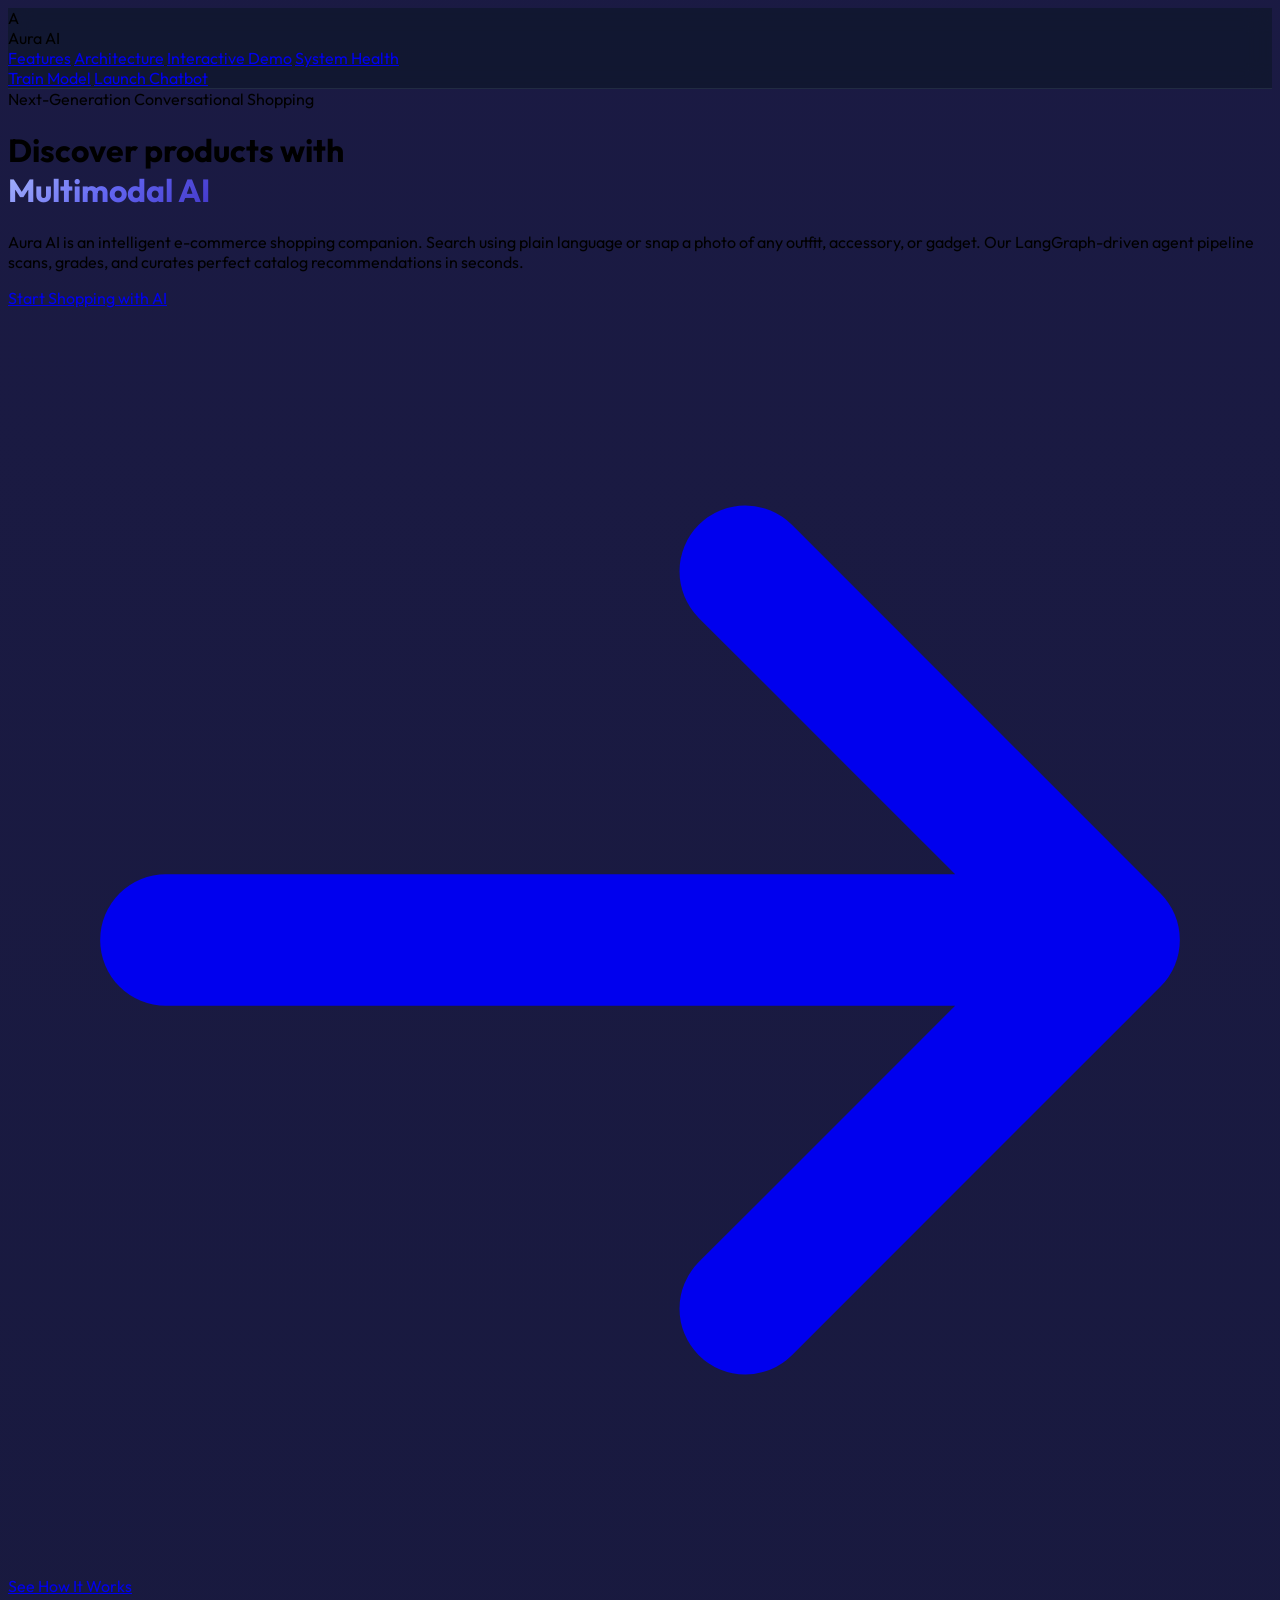
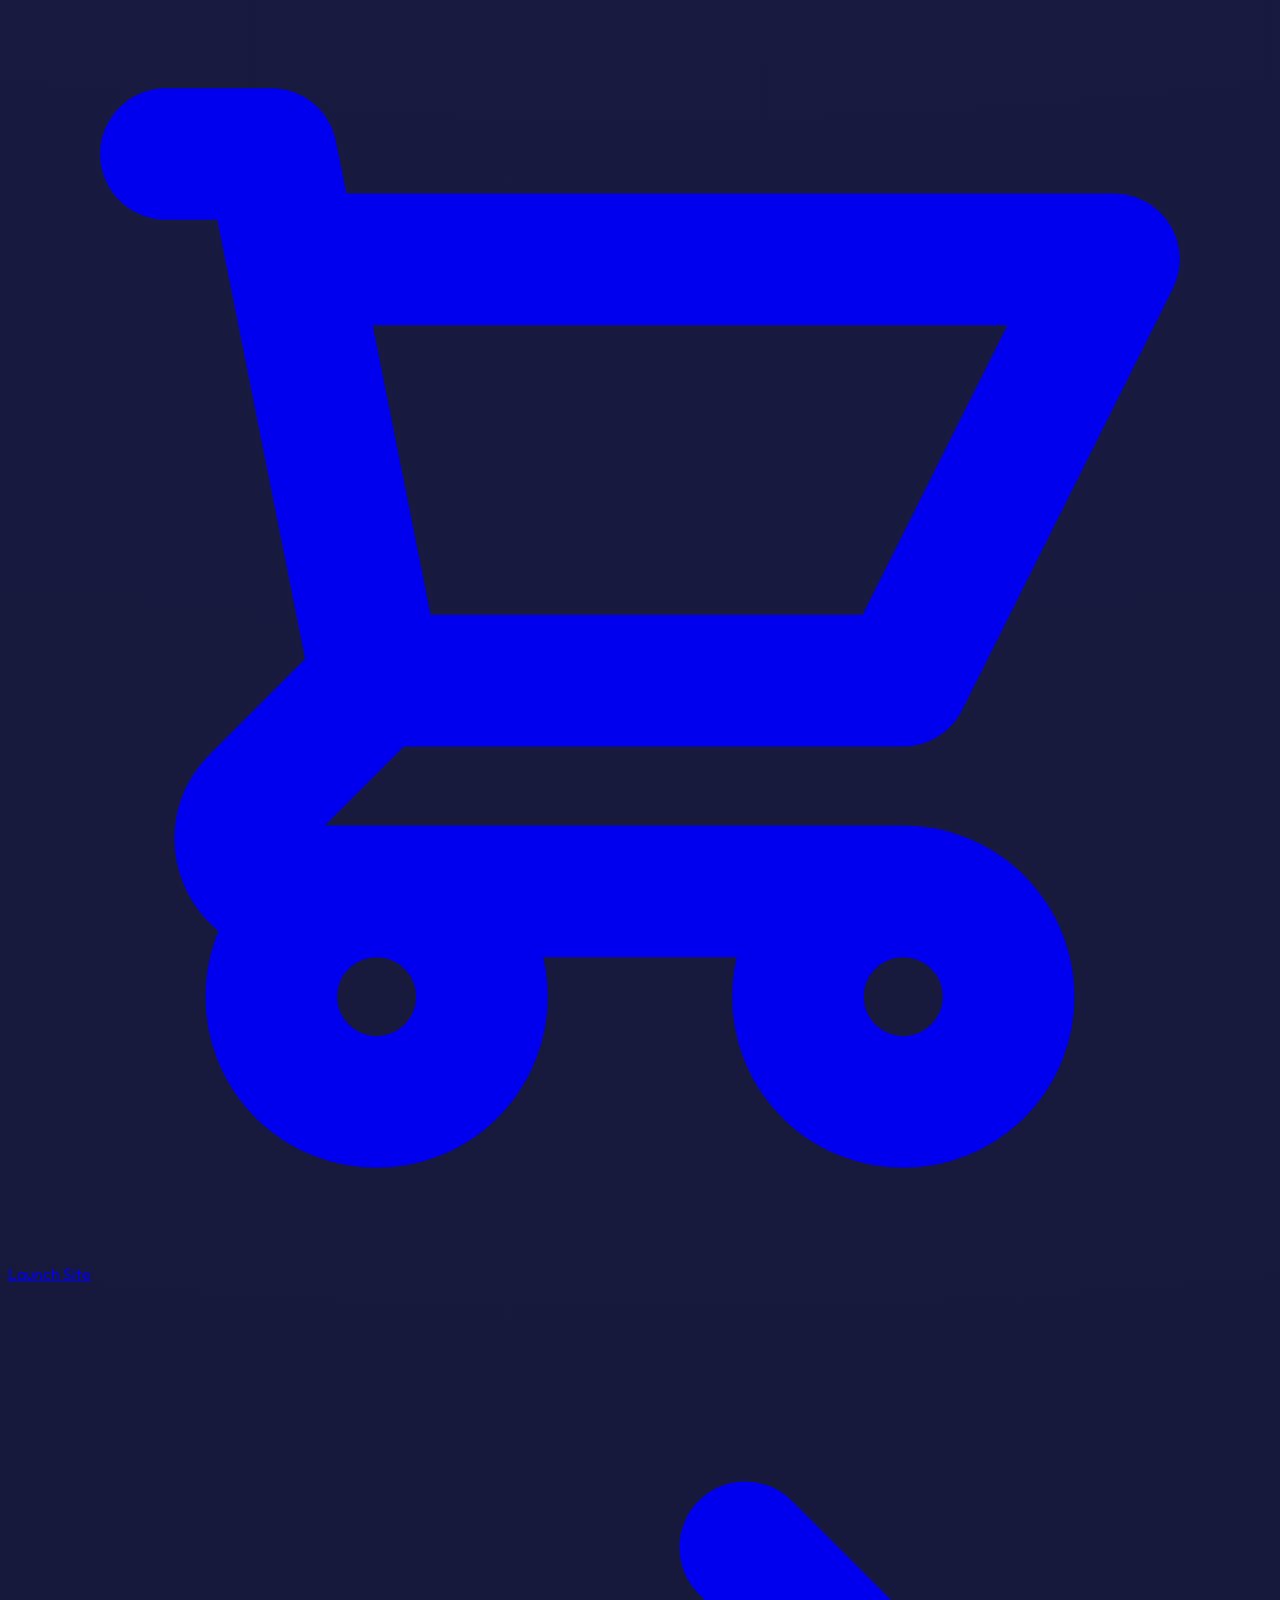
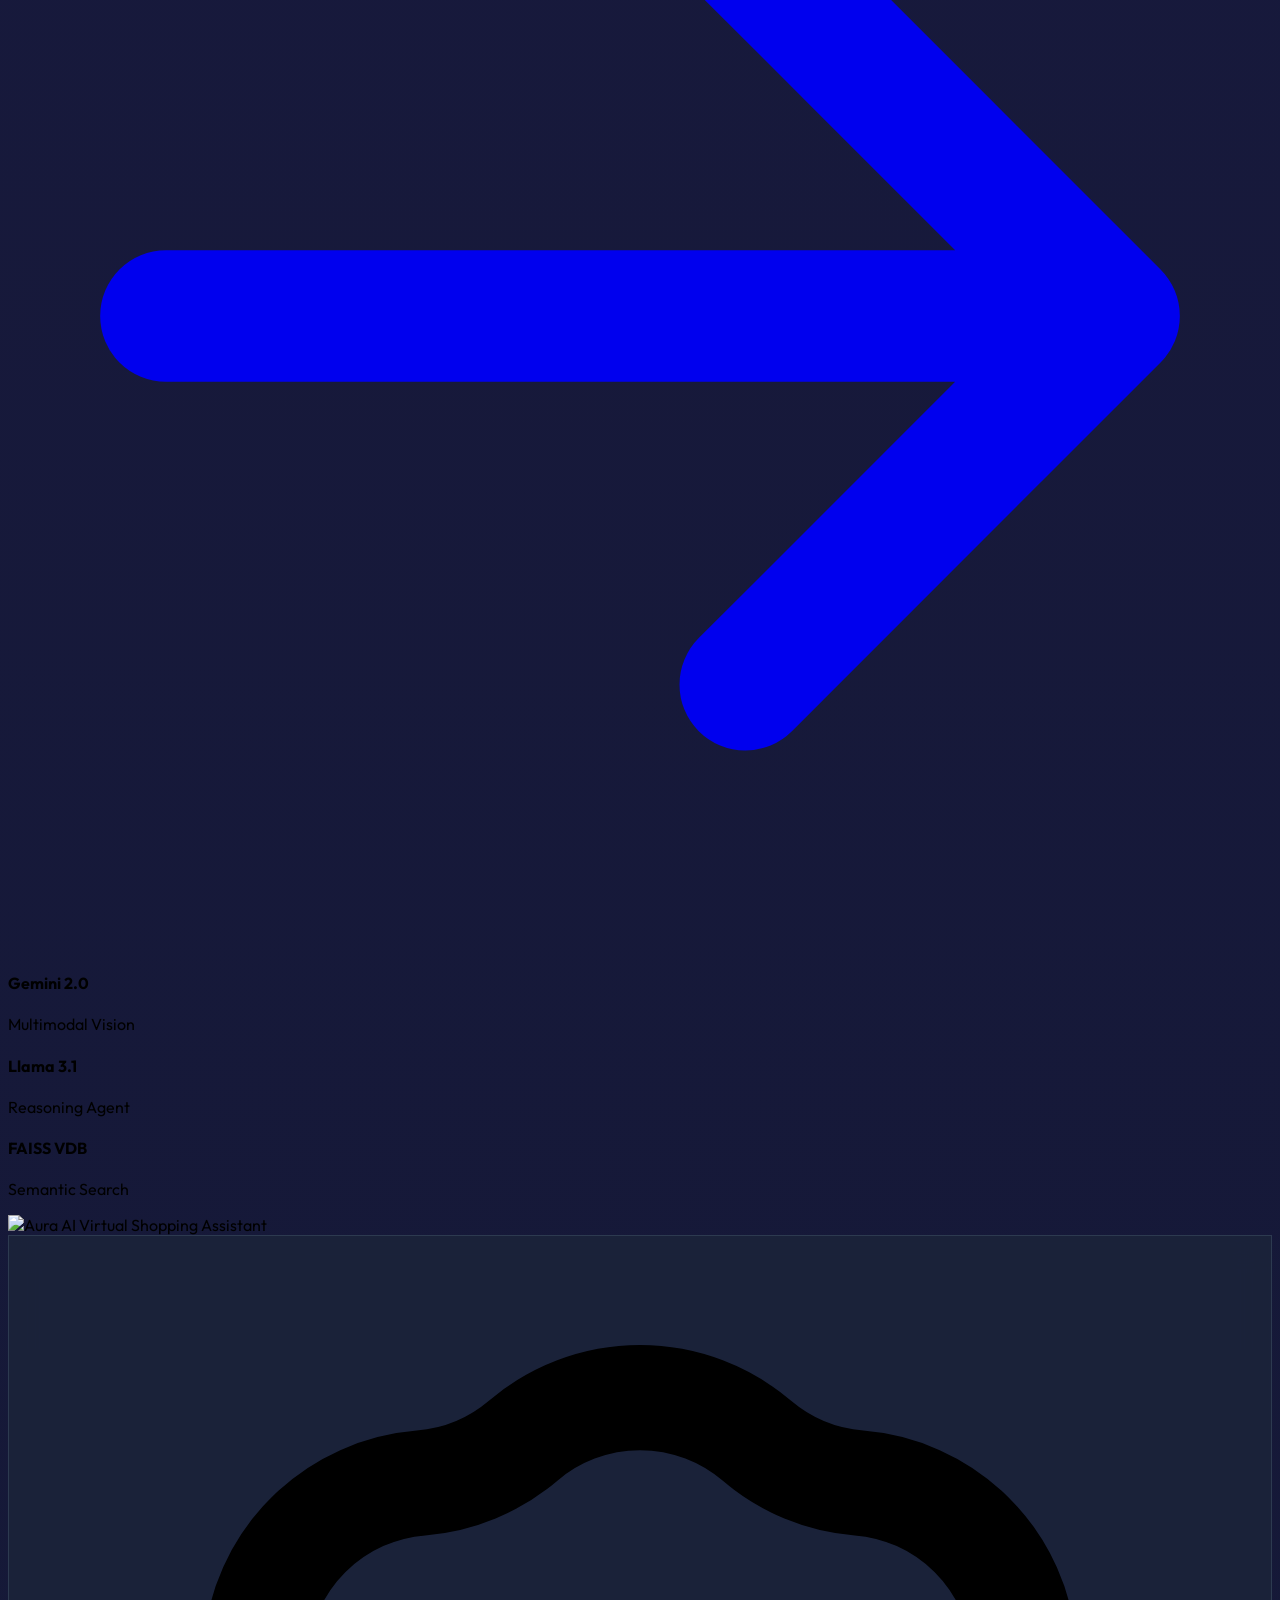
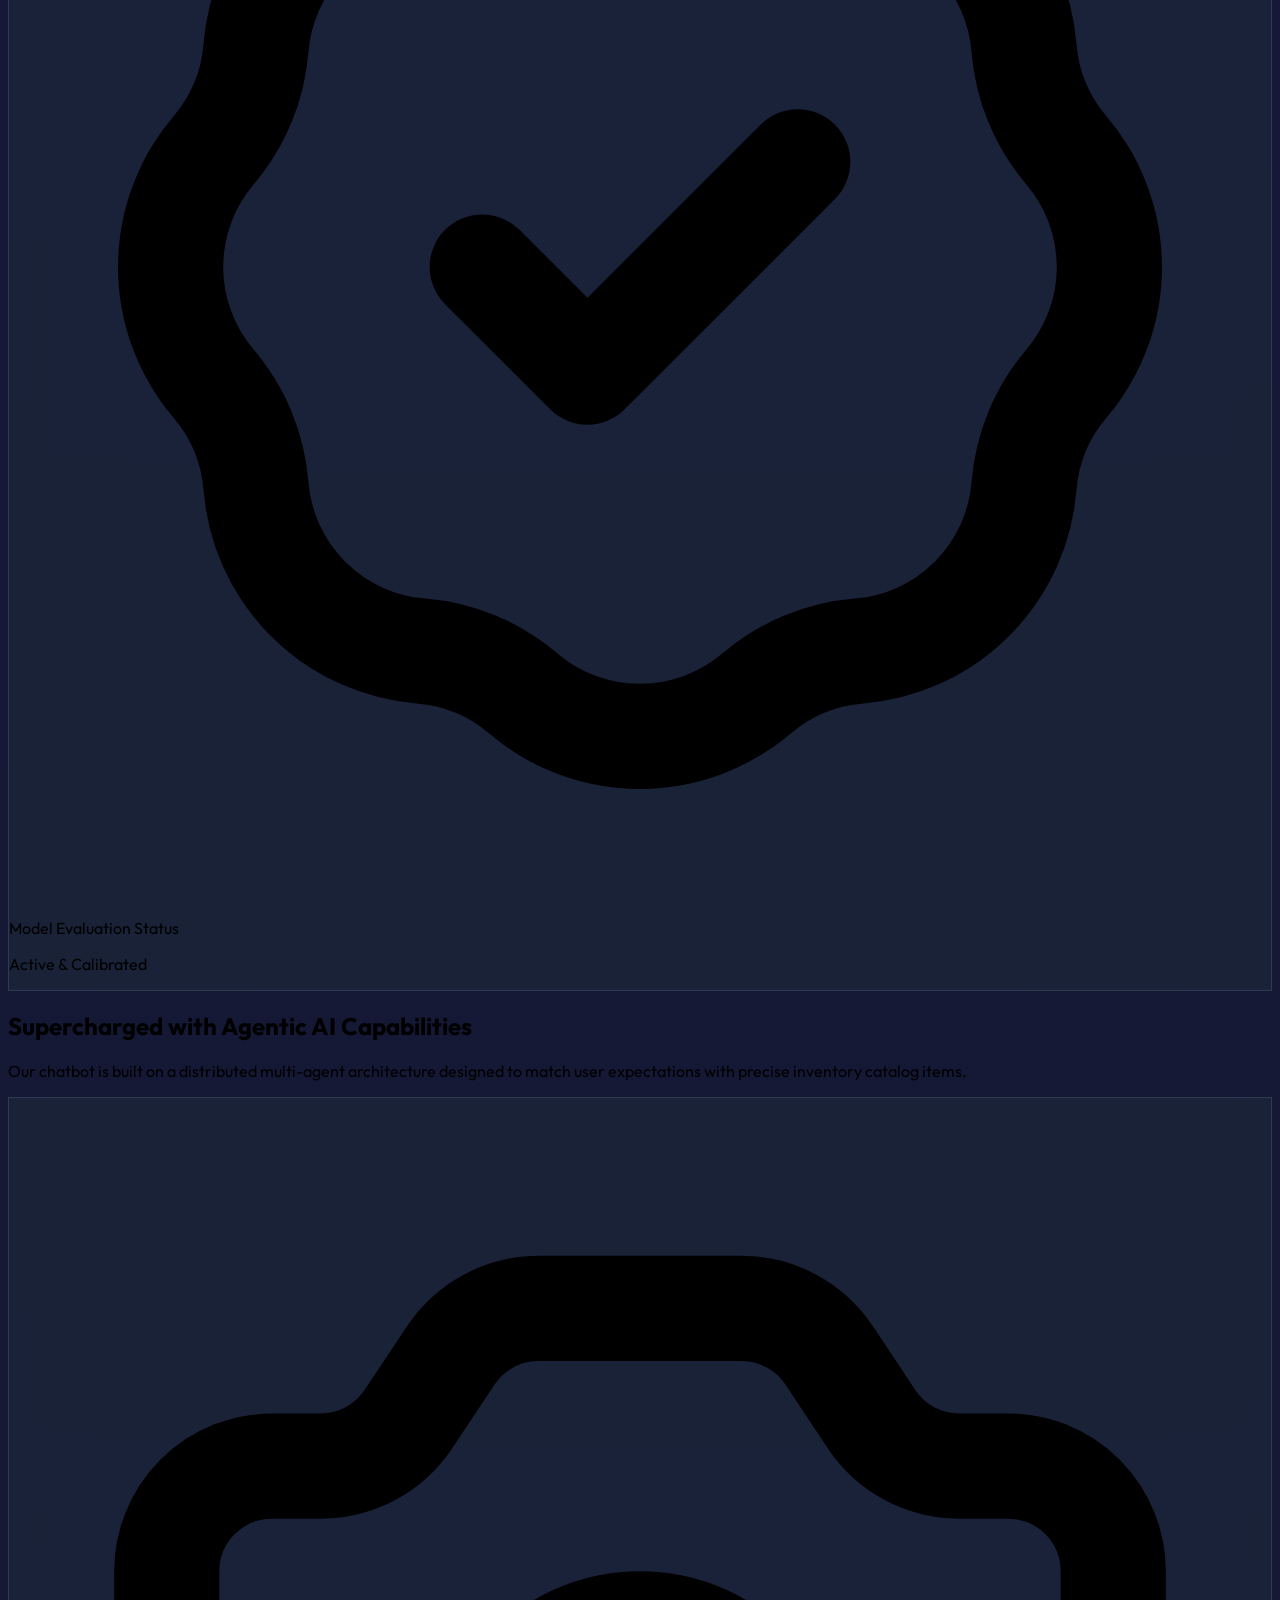
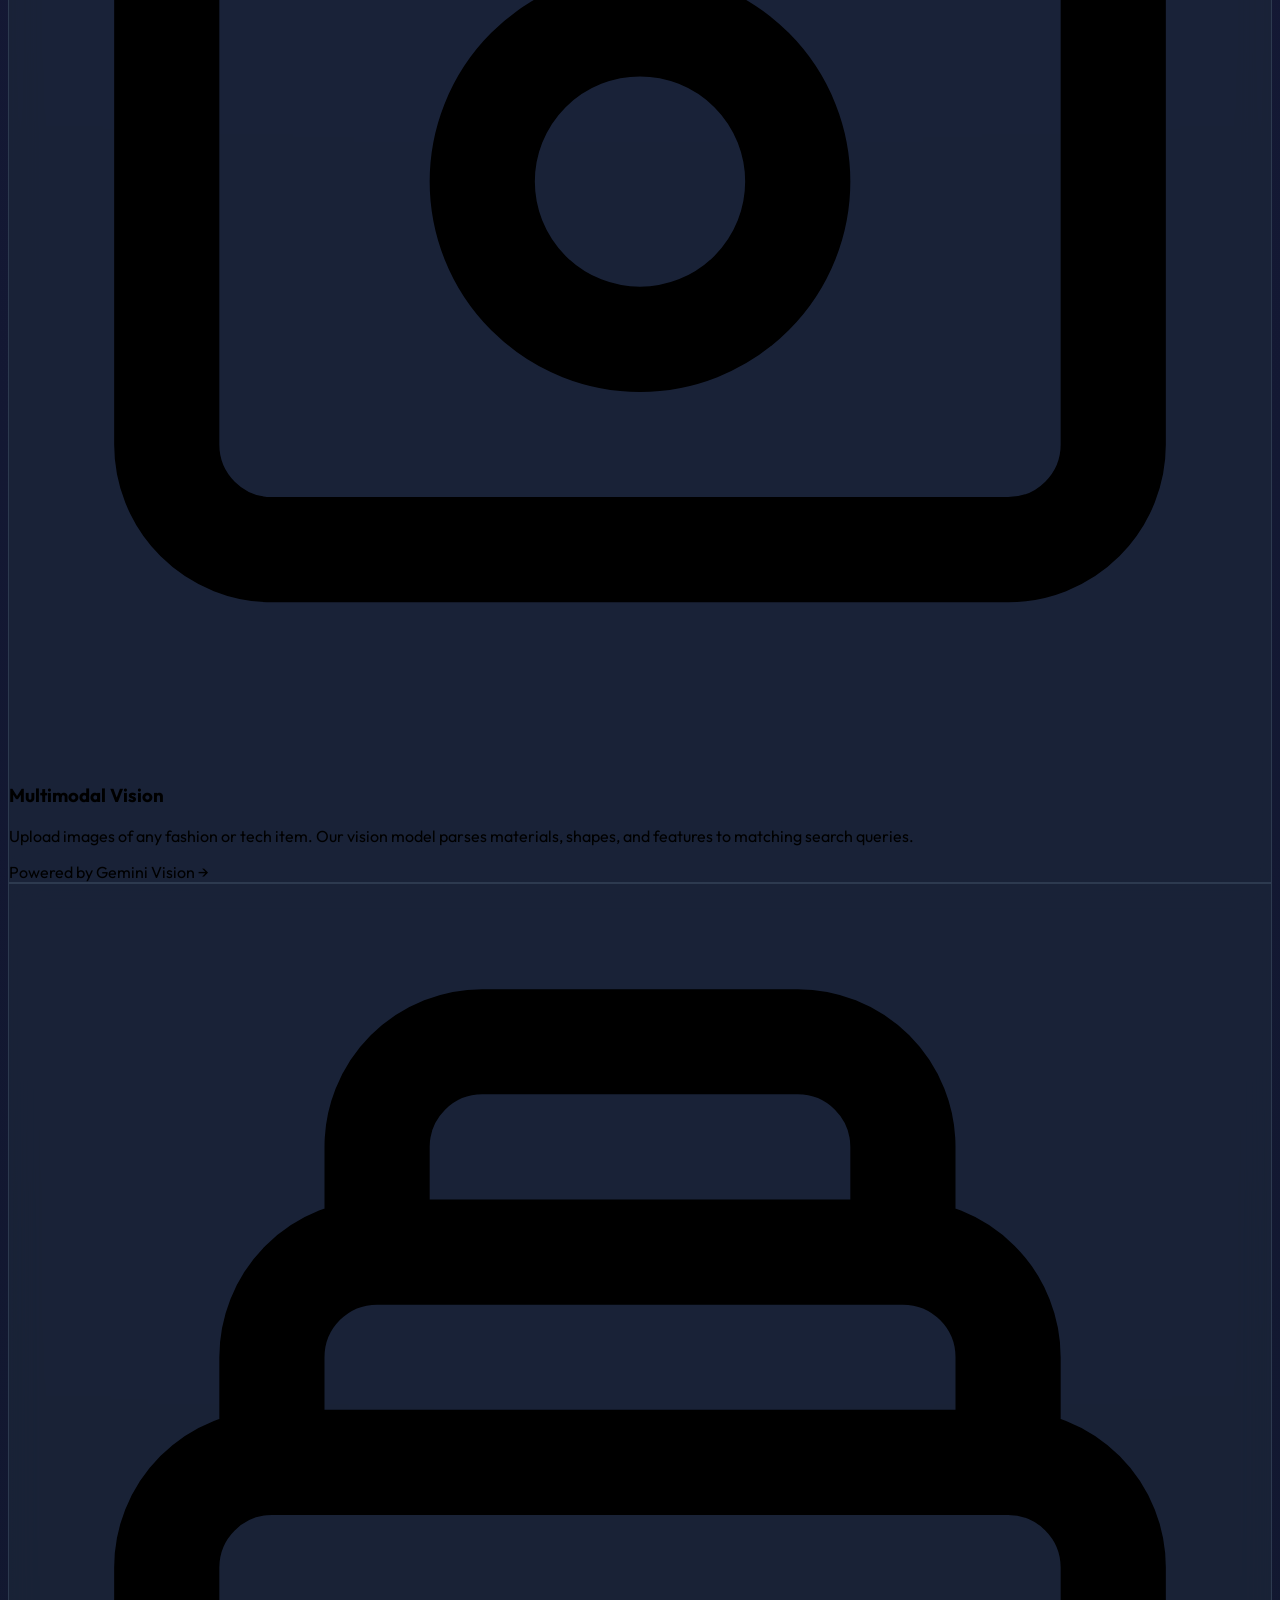
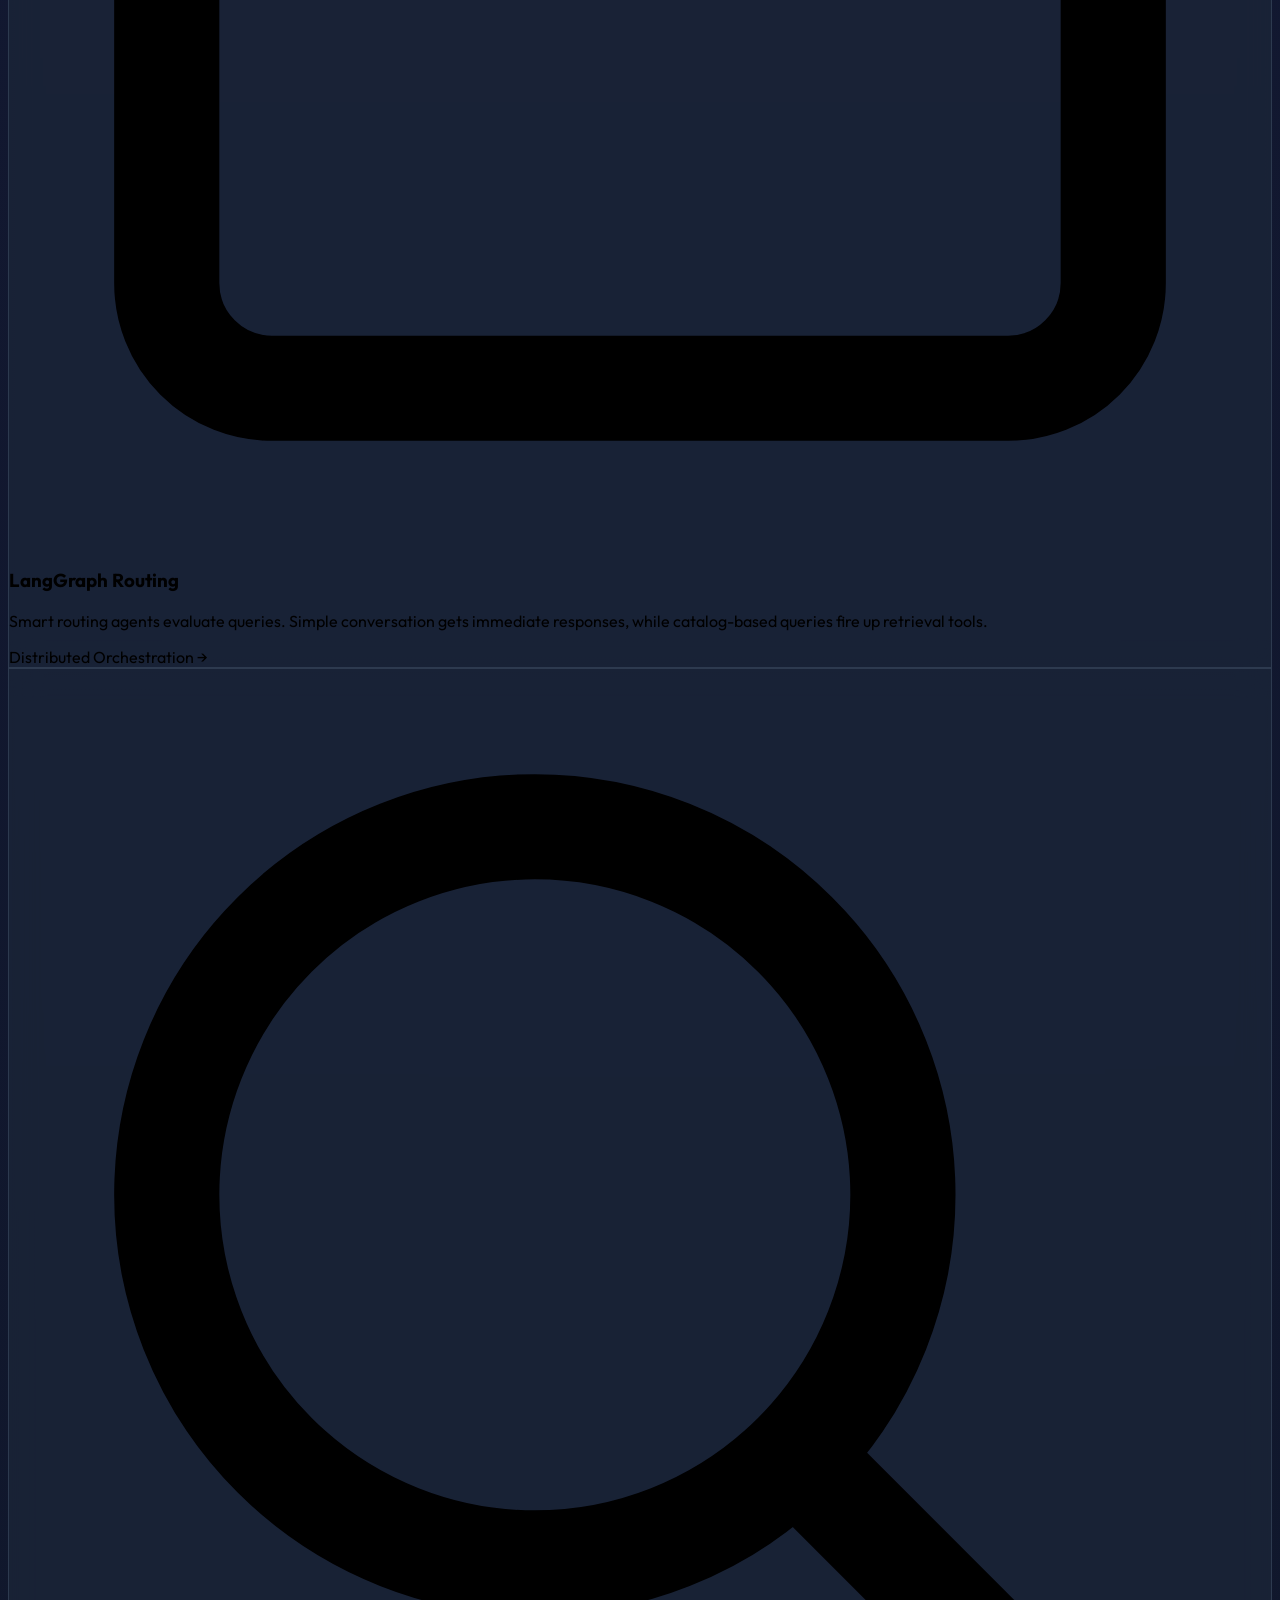
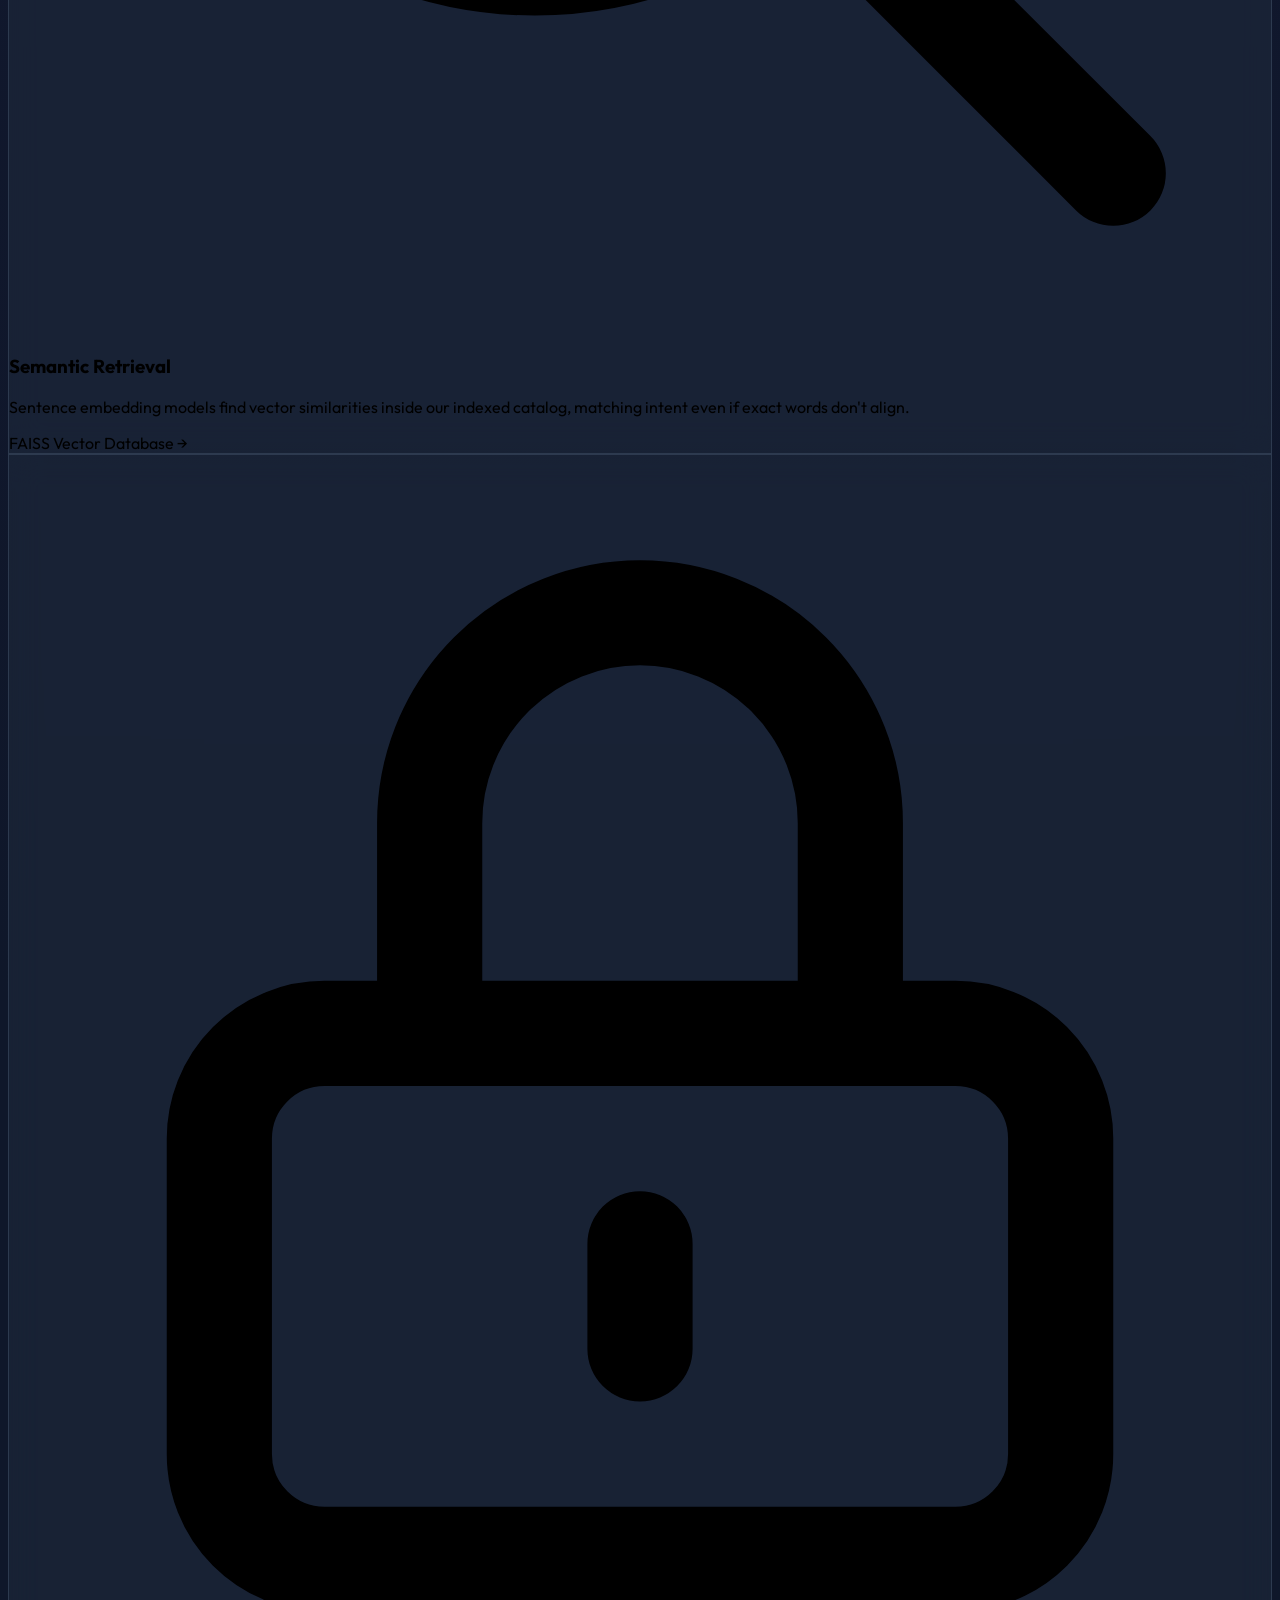
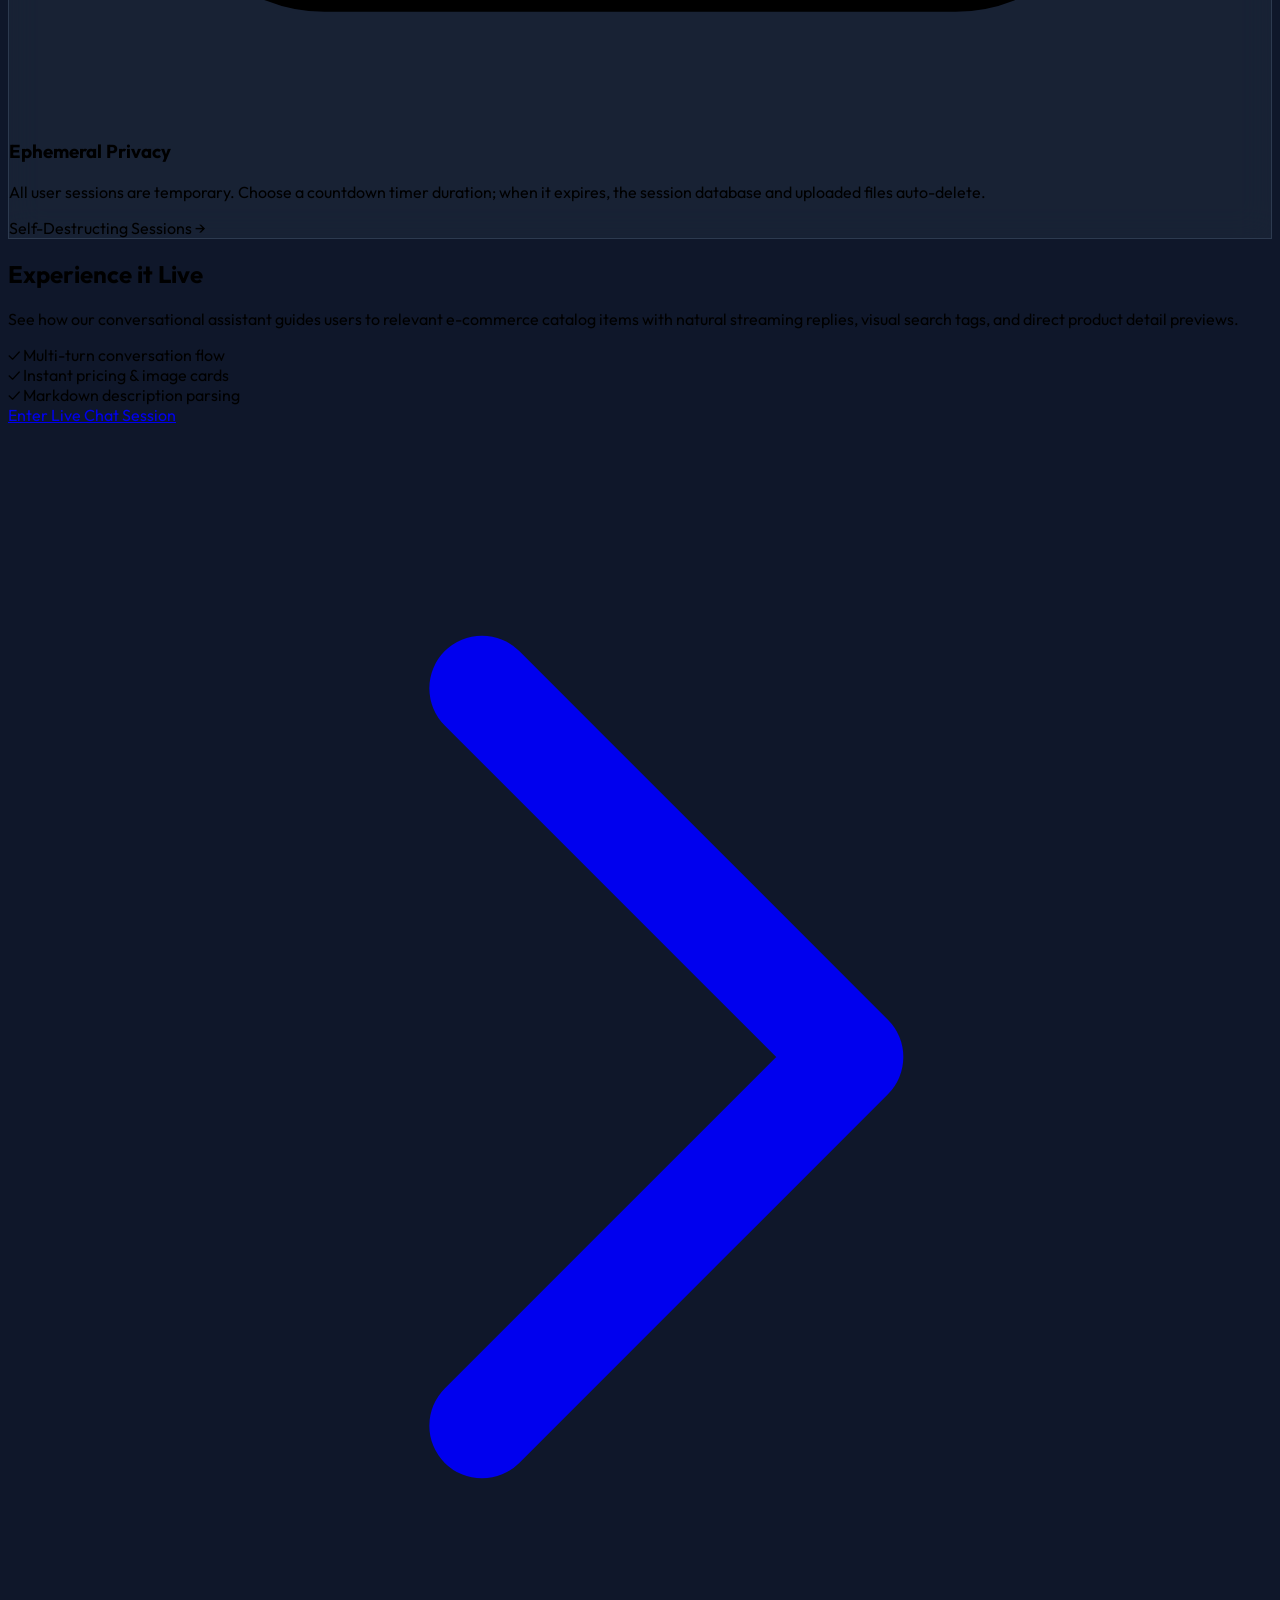
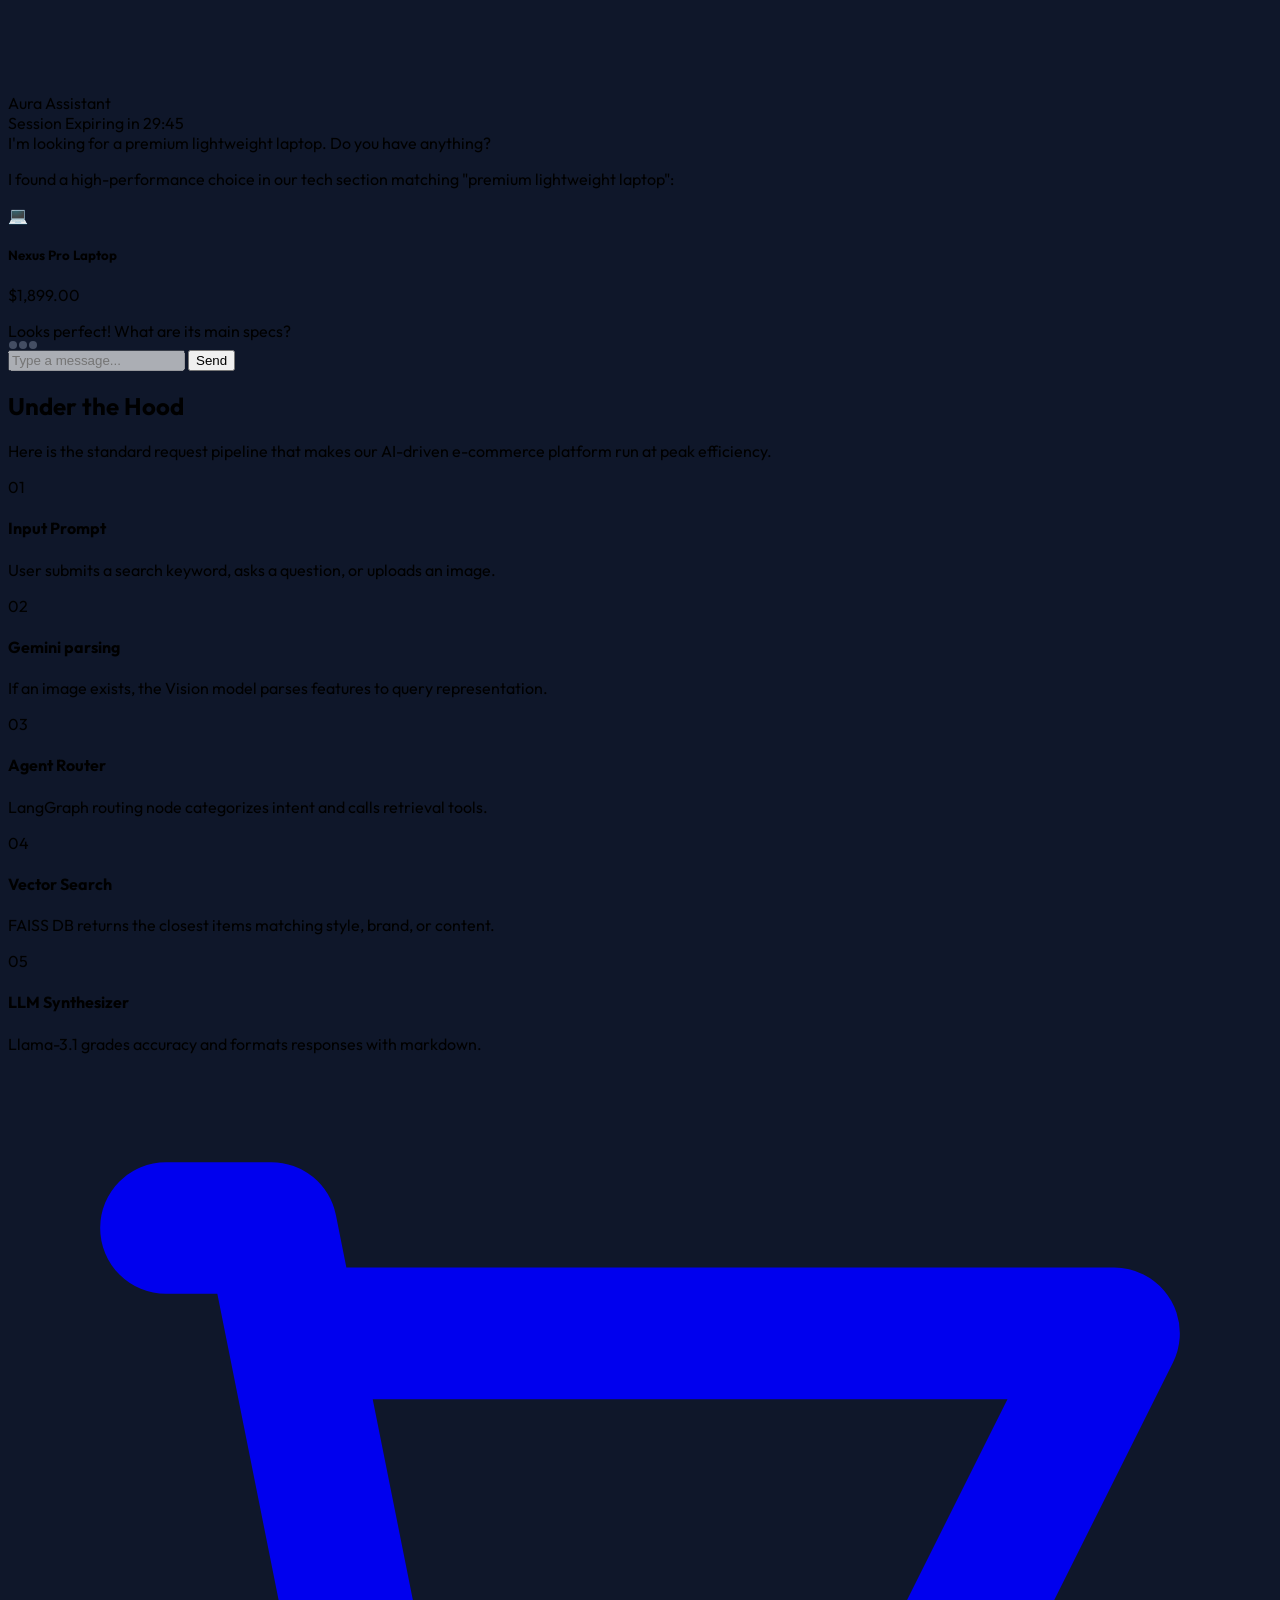
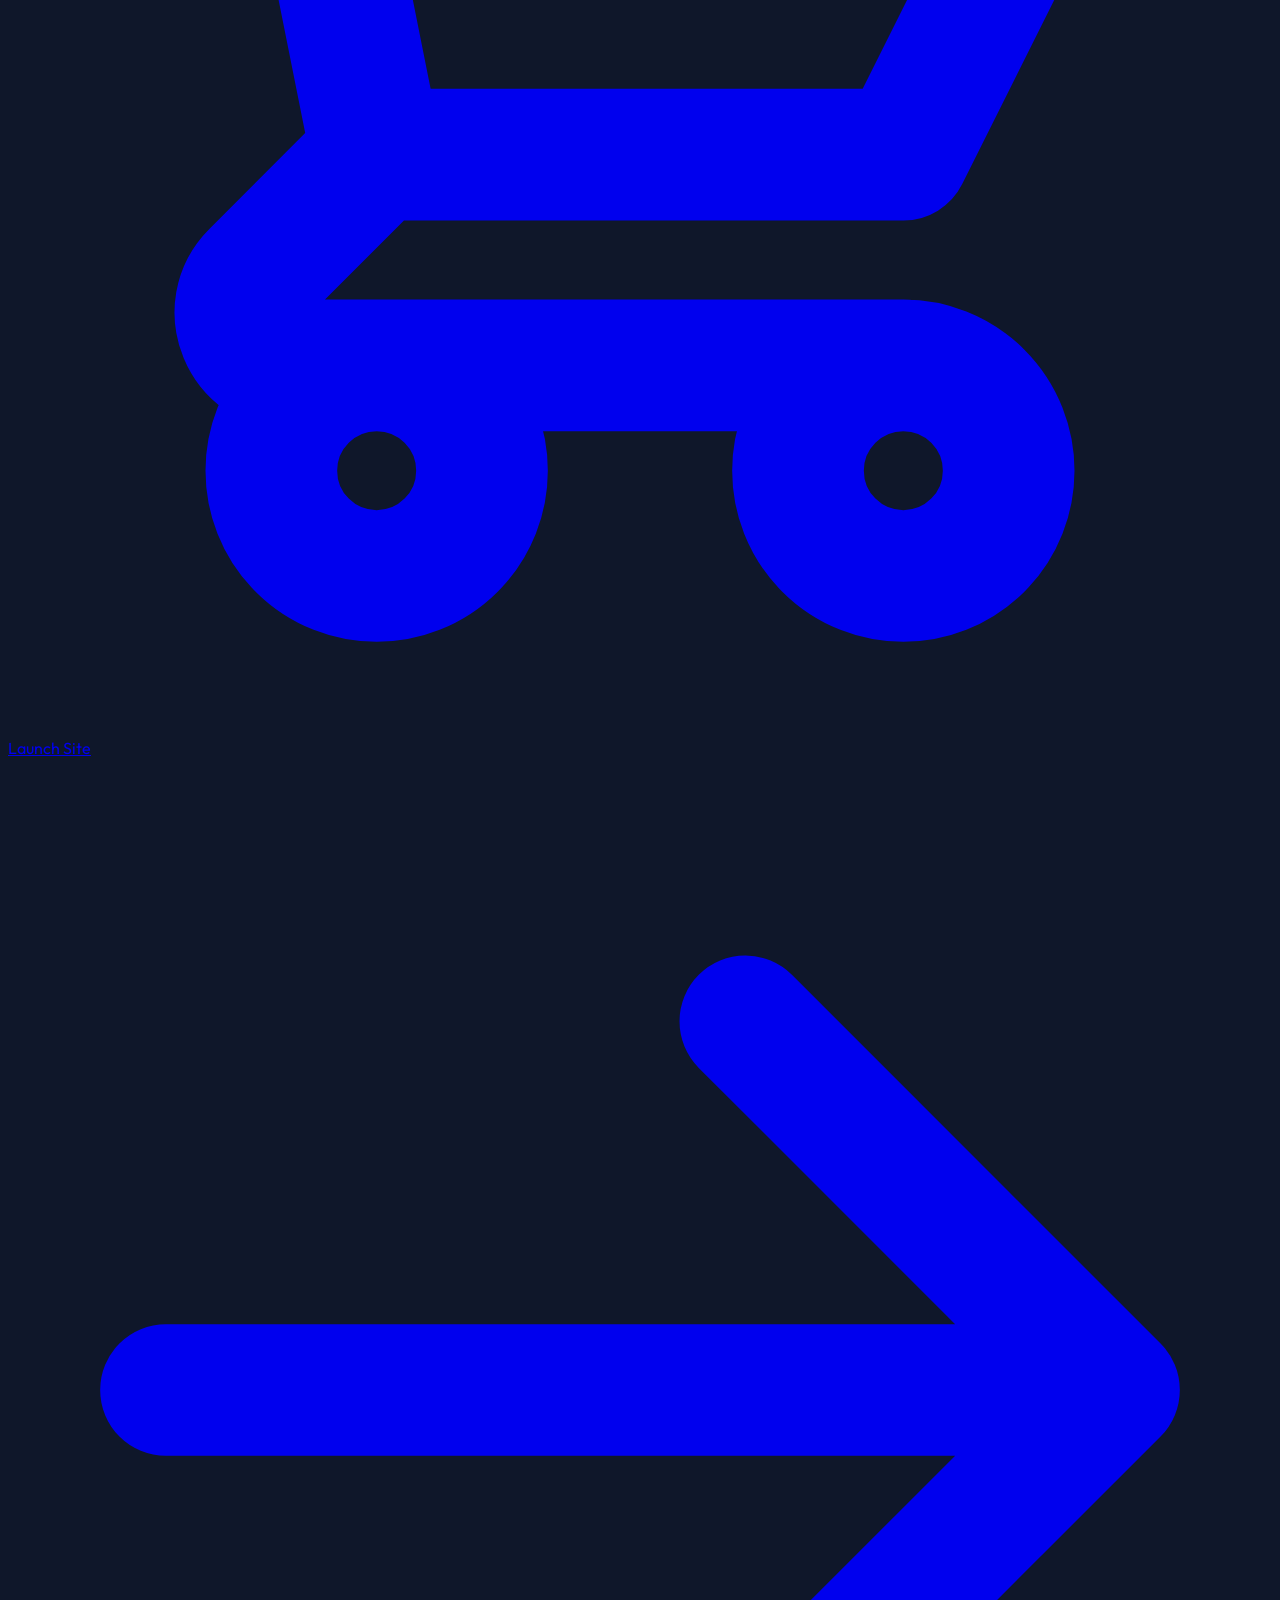
==== commit a4fc0eea: "added recommendation web pages" ====
--- a/api/templates/home.html
+++ b/api/templates/home.html
@@ -1,15 +1,18 @@
 <!DOCTYPE html>
 <html lang="en">
+
 <head>
   <meta charset="UTF-8">
   <meta name="viewport" content="width=device-width, initial-scale=1.0">
   <title>Aura AI &middot; Intelligent E-Commerce Shopping Assistant</title>
   <!-- SEO Meta Tags -->
-  <meta name="description" content="Meet Aura AI, a multimodal agentic e-commerce chatbot. Search for your favorite products using text or images, and get instant recommendations powered by advanced LangGraph agents.">
+  <meta name="description"
+    content="Meet Aura AI, a multimodal agentic e-commerce chatbot. Search for your favorite products using text or images, and get instant recommendations powered by advanced LangGraph agents.">
   <script src="https://cdn.tailwindcss.com"></script>
   <link rel="preconnect" href="https://fonts.googleapis.com">
   <link rel="preconnect" href="https://fonts.gstatic.com" crossorigin>
-  <link href="https://fonts.googleapis.com/css2?family=Outfit:wght@300;400;500;600;700;800&display=swap" rel="stylesheet">
+  <link href="https://fonts.googleapis.com/css2?family=Outfit:wght@300;400;500;600;700;800&display=swap"
+    rel="stylesheet">
   <link rel="stylesheet" href="/static/css/style.css">
   <style>
     body {
@@ -17,20 +20,24 @@
       background: radial-gradient(circle at 50% -20%, #1e1b4b 0%, #0f172a 70%);
       overflow-x: hidden;
     }
+
     .neon-glow {
       box-shadow: 0 0 40px -10px rgba(99, 102, 241, 0.4);
     }
+
     .text-gradient {
       background: linear-gradient(135deg, #a5b4fc 0%, #6366f1 50%, #4338ca 100%);
       -webkit-background-clip: text;
       -webkit-text-fill-color: transparent;
     }
+
     .glass-nav {
       background: rgba(15, 23, 42, 0.7);
       backdrop-filter: blur(12px);
       -webkit-backdrop-filter: blur(12px);
       border-bottom: 1px solid rgba(51, 65, 85, 0.5);
     }
+
     .glass-card {
       background: rgba(30, 41, 59, 0.65);
       backdrop-filter: blur(16px);
@@ -38,12 +45,14 @@
       border: 1px solid rgba(51, 65, 85, 0.8);
       transition: all 0.3s cubic-bezier(0.4, 0, 0.2, 1);
     }
+
     .glass-card:hover {
       background: rgba(30, 41, 59, 0.8);
       border-color: rgba(99, 102, 241, 0.6);
       transform: translateY(-4px);
       box-shadow: 0 20px 25px -5px rgba(0, 0, 0, 0.3), 0 10px 10px -5px rgba(99, 102, 241, 0.1);
     }
+
     .workflow-dot::after {
       content: '';
       position: absolute;
@@ -54,13 +63,25 @@
       left: 100%;
       z-index: -1;
     }
+
     @keyframes pulse-slow {
-      0%, 100% { transform: scale(1); opacity: 0.9; }
-      50% { transform: scale(1.03); opacity: 1; }
-    }
+
+      0%,
+      100% {
+        transform: scale(1);
+        opacity: 0.9;
+      }
+
+      50% {
+        transform: scale(1.03);
+        opacity: 1;
+      }
+    }
+
     .hero-img-animate {
       animation: pulse-slow 6s ease-in-out infinite;
     }
+
     /* Typing animation for mock chat */
     .typing-indicator span {
       height: 8px;
@@ -73,24 +94,43 @@
       opacity: 0.4;
       animation: bounce 1.3s infinite ease-in-out;
     }
-    .typing-indicator span:nth-child(2) { animation-delay: 0.15s; }
-    .typing-indicator span:nth-child(3) { animation-delay: 0.3s; }
+
+    .typing-indicator span:nth-child(2) {
+      animation-delay: 0.15s;
+    }
+
+    .typing-indicator span:nth-child(3) {
+      animation-delay: 0.3s;
+    }
+
     @keyframes bounce {
-      0%, 60%, 100% { transform: translateY(0); }
-      30% { transform: translateY(-4px); }
+
+      0%,
+      60%,
+      100% {
+        transform: translateY(0);
+      }
+
+      30% {
+        transform: translateY(-4px);
+      }
     }
   </style>
 </head>
+
 <body class="text-slate-100 min-h-screen flex flex-col">
 
   <!-- Navigation Bar -->
   <nav class="glass-nav sticky top-0 z-50 px-6 py-4">
     <div class="max-w-7xl mx-auto flex items-center justify-between">
       <div class="flex items-center gap-2">
-        <div class="w-8 h-8 rounded-lg bg-indigo-600 flex items-center justify-center font-bold text-white shadow-lg shadow-indigo-500/30">A</div>
-        <span class="text-xl font-bold tracking-tight text-white">Aura <span class="text-indigo-400 font-medium text-base">AI</span></span>
-      </div>
-      
+        <div
+          class="w-8 h-8 rounded-lg bg-indigo-600 flex items-center justify-center font-bold text-white shadow-lg shadow-indigo-500/30">
+          A</div>
+        <span class="text-xl font-bold tracking-tight text-white">Aura <span
+            class="text-indigo-400 font-medium text-base">AI</span></span>
+      </div>
+
       <div class="hidden md:flex items-center gap-8 text-sm font-medium text-slate-300">
         <a href="#features" class="hover:text-white transition-colors">Features</a>
         <a href="#how-it-works" class="hover:text-white transition-colors">Architecture</a>
@@ -102,8 +142,12 @@
       </div>
 
       <div class="flex items-center gap-3">
-        <a href="/train" class="hidden sm:inline-block text-xs font-semibold px-4 py-2 border border-slate-700 hover:border-slate-500 rounded-lg transition-colors">Train Model</a>
-        <a href="/login" class="px-5 py-2 rounded-lg bg-indigo-600 hover:bg-indigo-500 text-white font-semibold text-sm transition-all duration-200 shadow-md shadow-indigo-600/20 hover:shadow-indigo-600/40">Launch Chatbot</a>
+        <a href="/train"
+          class="hidden sm:inline-block text-xs font-semibold px-4 py-2 border border-slate-700 hover:border-slate-500 rounded-lg transition-colors">Train
+          Model</a>
+        <a href="/login"
+          class="px-5 py-2 rounded-lg bg-indigo-600 hover:bg-indigo-500 text-white font-semibold text-sm transition-all duration-200 shadow-md shadow-indigo-600/20 hover:shadow-indigo-600/40">Launch
+          Chatbot</a>
       </div>
     </div>
   </nav>
@@ -112,30 +156,53 @@
   <header class="max-w-7xl mx-auto px-6 py-12 md:py-24 grid grid-cols-1 lg:grid-cols-12 gap-12 items-center flex-grow">
     <!-- Left Hero Column -->
     <div class="lg:col-span-6 space-y-6 text-left">
-      <div class="inline-flex items-center gap-2 px-3 py-1 rounded-full bg-indigo-950/80 border border-indigo-800 text-indigo-300 text-xs font-semibold tracking-wide">
+      <div
+        class="inline-flex items-center gap-2 px-3 py-1 rounded-full bg-indigo-950/80 border border-indigo-800 text-indigo-300 text-xs font-semibold tracking-wide">
         <span class="flex h-2 w-2 relative">
           <span class="animate-ping absolute inline-flex h-full w-full rounded-full bg-indigo-400 opacity-75"></span>
           <span class="relative inline-flex rounded-full h-2 w-2 bg-indigo-500"></span>
         </span>
         Next-Generation Conversational Shopping
       </div>
-      
+
       <h1 class="text-4xl sm:text-5xl lg:text-6xl font-extrabold tracking-tight leading-tight">
         Discover products with <br>
         <span class="text-gradient">Multimodal AI</span>
       </h1>
-      
+
       <p class="text-slate-400 text-lg leading-relaxed max-w-xl">
-        Aura AI is an intelligent e-commerce shopping companion. Search using plain language or snap a photo of any outfit, accessory, or gadget. Our LangGraph-driven agent pipeline scans, grades, and curates perfect catalog recommendations in seconds.
+        Aura AI is an intelligent e-commerce shopping companion. Search using plain language or snap a photo of any
+        outfit, accessory, or gadget. Our LangGraph-driven agent pipeline scans, grades, and curates perfect catalog
+        recommendations in seconds.
       </p>
 
       <div class="flex flex-col sm:flex-row gap-4 pt-2">
-        <a href="/login" class="flex items-center justify-center gap-2 px-8 py-4 rounded-xl bg-gradient-to-r from-indigo-600 to-violet-600 hover:from-indigo-500 hover:to-violet-500 text-white font-bold text-base shadow-xl shadow-indigo-600/30 transition-all duration-200 hover:-translate-y-0.5">
+        <a href="/login"
+          class="flex items-center justify-center gap-2 px-8 py-4 rounded-xl bg-gradient-to-r from-indigo-600 to-violet-600 hover:from-indigo-500 hover:to-violet-500 text-white font-bold text-base shadow-xl shadow-indigo-600/30 transition-all duration-200 hover:-translate-y-0.5">
           Start Shopping with AI
-          <svg xmlns="http://www.w3.org/2000/svg" class="h-5 h-5" fill="none" viewBox="0 0 24 24" stroke="currentColor" stroke-width="2.5"><path stroke-linecap="round" stroke-linejoin="round" d="M14 5l7 7m0 0l-7 7m7-7H3" /></svg>
+          <svg xmlns="http://www.w3.org/2000/svg" class="h-5 h-5" fill="none" viewBox="0 0 24 24" stroke="currentColor"
+            stroke-width="2.5">
+            <path stroke-linecap="round" stroke-linejoin="round" d="M14 5l7 7m0 0l-7 7m7-7H3" />
+          </svg>
         </a>
-        <a href="#how-it-works" class="flex items-center justify-center px-8 py-4 rounded-xl border border-slate-700 hover:border-slate-500 text-slate-300 hover:text-white font-semibold transition-all duration-200 bg-slate-900/40">
+        <a href="#how-it-works"
+          class="flex items-center justify-center px-8 py-4 rounded-xl border border-slate-700 hover:border-slate-500 text-slate-300 hover:text-white font-semibold transition-all duration-200 bg-slate-900/40">
           See How It Works
+        </a>
+      </div>
+      <div class="flex justify-center mt-14">
+        <a href="/shop" id="launch-site-btn"
+          class="inline-flex items-center gap-3 px-10 py-4 rounded-2xl bg-gradient-to-r from-indigo-600 to-violet-600 hover:from-indigo-500 hover:to-violet-500 text-white font-bold text-base shadow-xl shadow-indigo-600/30 transition-all duration-200 hover:-translate-y-1 hover:shadow-indigo-500/50">
+          <svg xmlns="http://www.w3.org/2000/svg" class="h-5 w-5" fill="none" viewBox="0 0 24 24" stroke="currentColor"
+            stroke-width="2.5">
+            <path stroke-linecap="round" stroke-linejoin="round"
+              d="M3 3h2l.4 2M7 13h10l4-8H5.4M7 13L5.4 5M7 13l-2.293 2.293c-.63.63-.184 1.707.707 1.707H17m0 0a2 2 0 100 4 2 2 0 000-4zm-8 2a2 2 0 11-4 0 2 2 0 014 0z" />
+          </svg>
+          Launch Site
+          <svg xmlns="http://www.w3.org/2000/svg" class="h-5 w-5" fill="none" viewBox="0 0 24 24" stroke="currentColor"
+            stroke-width="2.5">
+            <path stroke-linecap="round" stroke-linejoin="round" d="M14 5l7 7m0 0l-7 7m7-7H3" />
+          </svg>
         </a>
       </div>
 
@@ -161,14 +228,20 @@
       <!-- Glow background -->
       <div class="absolute w-72 h-72 bg-indigo-500/10 rounded-full blur-3xl -top-10 -left-10 z-0"></div>
       <div class="absolute w-72 h-72 bg-purple-500/10 rounded-full blur-3xl -bottom-10 -right-10 z-0"></div>
-      
+
       <div class="relative z-10 hero-img-animate">
-        <img src="/static/ai_shopping_hero.png" alt="Aura AI Virtual Shopping Assistant" class="rounded-2xl border border-slate-700/80 shadow-2xl neon-glow max-w-full h-auto max-h-[500px] object-cover">
-        
+        <img src="/static/ai_shopping_hero.png" alt="Aura AI Virtual Shopping Assistant"
+          class="rounded-2xl border border-slate-700/80 shadow-2xl neon-glow max-w-full h-auto max-h-[500px] object-cover">
+
         <!-- Floating Interactive Badge -->
-        <div class="absolute -bottom-4 -left-4 glass-card p-4 rounded-xl border border-slate-700 flex items-center gap-3">
+        <div
+          class="absolute -bottom-4 -left-4 glass-card p-4 rounded-xl border border-slate-700 flex items-center gap-3">
           <div class="w-10 h-10 rounded-full bg-emerald-500/20 flex items-center justify-center text-emerald-400">
-            <svg xmlns="http://www.w3.org/2000/svg" class="h-6 w-6" fill="none" viewBox="0 0 24 24" stroke="currentColor" stroke-width="2"><path stroke-linecap="round" stroke-linejoin="round" d="M9 12l2 2 4-4M7.835 4.697a3.42 3.42 0 001.946-.806 3.42 3.42 0 014.438 0 3.42 3.42 0 001.946.806 3.42 3.42 0 013.138 3.138 3.42 3.42 0 00.806 1.946 3.42 3.42 0 010 4.438 3.42 3.42 0 00-.806 1.946 3.42 3.42 0 01-3.138 3.138 3.42 3.42 0 00-1.946.806 3.42 3.42 0 01-4.438 0 3.42 3.42 0 00-1.946-.806 3.42 3.42 0 01-3.138-3.138 3.42 3.42 0 00-.806-1.946 3.42 3.42 0 010-4.438 3.42 3.42 0 00.806-1.946 3.42 3.42 0 013.138-3.138z" /></svg>
+            <svg xmlns="http://www.w3.org/2000/svg" class="h-6 w-6" fill="none" viewBox="0 0 24 24"
+              stroke="currentColor" stroke-width="2">
+              <path stroke-linecap="round" stroke-linejoin="round"
+                d="M9 12l2 2 4-4M7.835 4.697a3.42 3.42 0 001.946-.806 3.42 3.42 0 014.438 0 3.42 3.42 0 001.946.806 3.42 3.42 0 013.138 3.138 3.42 3.42 0 00.806 1.946 3.42 3.42 0 010 4.438 3.42 3.42 0 00-.806 1.946 3.42 3.42 0 01-3.138 3.138 3.42 3.42 0 00-1.946.806 3.42 3.42 0 01-4.438 0 3.42 3.42 0 00-1.946-.806 3.42 3.42 0 01-3.138-3.138 3.42 3.42 0 00-.806-1.946 3.42 3.42 0 010-4.438 3.42 3.42 0 00.806-1.946 3.42 3.42 0 013.138-3.138z" />
+            </svg>
           </div>
           <div>
             <p class="text-xs text-slate-400 font-medium">Model Evaluation Status</p>
@@ -183,19 +256,27 @@
   <section id="features" class="max-w-7xl mx-auto px-6 py-20 border-t border-slate-800/60">
     <div class="text-center max-w-3xl mx-auto mb-16 space-y-4">
       <h2 class="text-3xl sm:text-4xl font-bold tracking-tight">Supercharged with Agentic AI Capabilities</h2>
-      <p class="text-slate-400">Our chatbot is built on a distributed multi-agent architecture designed to match user expectations with precise inventory catalog items.</p>
+      <p class="text-slate-400">Our chatbot is built on a distributed multi-agent architecture designed to match user
+        expectations with precise inventory catalog items.</p>
     </div>
 
     <div class="grid grid-cols-1 md:grid-cols-2 lg:grid-cols-4 gap-6">
       <!-- Feature 1 -->
       <div class="glass-card p-6 rounded-2xl flex flex-col justify-between">
         <div>
-          <div class="w-12 h-12 rounded-xl bg-indigo-600/20 border border-indigo-500/30 flex items-center justify-center text-indigo-400 mb-5">
-            <svg xmlns="http://www.w3.org/2000/svg" class="h-6 w-6" fill="none" viewBox="0 0 24 24" stroke="currentColor" stroke-width="2"><path stroke-linecap="round" stroke-linejoin="round" d="M3 9a2 2 0 012-2h.93a2 2 0 001.664-.89l.812-1.22A2 2 0 0110.07 4h3.86a2 2 0 011.664.89l.812 1.22A2 2 0 0018.07 7H19a2 2 0 012 2v9a2 2 0 01-2 2H5a2 2 0 01-2-2V9z" /><path stroke-linecap="round" stroke-linejoin="round" d="M15 13a3 3 0 11-6 0 3 3 0 016 0z" /></svg>
+          <div
+            class="w-12 h-12 rounded-xl bg-indigo-600/20 border border-indigo-500/30 flex items-center justify-center text-indigo-400 mb-5">
+            <svg xmlns="http://www.w3.org/2000/svg" class="h-6 w-6" fill="none" viewBox="0 0 24 24"
+              stroke="currentColor" stroke-width="2">
+              <path stroke-linecap="round" stroke-linejoin="round"
+                d="M3 9a2 2 0 012-2h.93a2 2 0 001.664-.89l.812-1.22A2 2 0 0110.07 4h3.86a2 2 0 011.664.89l.812 1.22A2 2 0 0018.07 7H19a2 2 0 012 2v9a2 2 0 01-2 2H5a2 2 0 01-2-2V9z" />
+              <path stroke-linecap="round" stroke-linejoin="round" d="M15 13a3 3 0 11-6 0 3 3 0 016 0z" />
+            </svg>
           </div>
           <h3 class="text-xl font-bold text-white mb-2">Multimodal Vision</h3>
           <p class="text-slate-400 text-sm leading-relaxed">
-            Upload images of any fashion or tech item. Our vision model parses materials, shapes, and features to matching search queries.
+            Upload images of any fashion or tech item. Our vision model parses materials, shapes, and features to
+            matching search queries.
           </p>
         </div>
         <div class="mt-4 text-xs font-semibold text-indigo-400 flex items-center gap-1">
@@ -206,12 +287,18 @@
       <!-- Feature 2 -->
       <div class="glass-card p-6 rounded-2xl flex flex-col justify-between">
         <div>
-          <div class="w-12 h-12 rounded-xl bg-purple-600/20 border border-purple-500/30 flex items-center justify-center text-purple-400 mb-5">
-            <svg xmlns="http://www.w3.org/2000/svg" class="h-6 w-6" fill="none" viewBox="0 0 24 24" stroke="currentColor" stroke-width="2"><path stroke-linecap="round" stroke-linejoin="round" d="M19 11H5m14 0a2 2 0 012 2v6a2 2 0 01-2 2H5a2 2 0 01-2-2v-6a2 2 0 012-2m14 0V9a2 2 0 00-2-2M5 11V9a2 2 0 012-2m0 0V5a2 2 0 012-2h6a2 2 0 012 2v2M7 7h10" /></svg>
+          <div
+            class="w-12 h-12 rounded-xl bg-purple-600/20 border border-purple-500/30 flex items-center justify-center text-purple-400 mb-5">
+            <svg xmlns="http://www.w3.org/2000/svg" class="h-6 w-6" fill="none" viewBox="0 0 24 24"
+              stroke="currentColor" stroke-width="2">
+              <path stroke-linecap="round" stroke-linejoin="round"
+                d="M19 11H5m14 0a2 2 0 012 2v6a2 2 0 01-2 2H5a2 2 0 01-2-2v-6a2 2 0 012-2m14 0V9a2 2 0 00-2-2M5 11V9a2 2 0 012-2m0 0V5a2 2 0 012-2h6a2 2 0 012 2v2M7 7h10" />
+            </svg>
           </div>
           <h3 class="text-xl font-bold text-white mb-2">LangGraph Routing</h3>
           <p class="text-slate-400 text-sm leading-relaxed">
-            Smart routing agents evaluate queries. Simple conversation gets immediate responses, while catalog-based queries fire up retrieval tools.
+            Smart routing agents evaluate queries. Simple conversation gets immediate responses, while catalog-based
+            queries fire up retrieval tools.
           </p>
         </div>
         <div class="mt-4 text-xs font-semibold text-purple-400 flex items-center gap-1">
@@ -222,12 +309,17 @@
       <!-- Feature 3 -->
       <div class="glass-card p-6 rounded-2xl flex flex-col justify-between">
         <div>
-          <div class="w-12 h-12 rounded-xl bg-emerald-600/20 border border-emerald-500/30 flex items-center justify-center text-emerald-400 mb-5">
-            <svg xmlns="http://www.w3.org/2000/svg" class="h-6 w-6" fill="none" viewBox="0 0 24 24" stroke="currentColor" stroke-width="2"><path stroke-linecap="round" stroke-linejoin="round" d="M21 21l-6-6m2-5a7 7 0 11-14 0 7 7 0 0114 0z" /></svg>
+          <div
+            class="w-12 h-12 rounded-xl bg-emerald-600/20 border border-emerald-500/30 flex items-center justify-center text-emerald-400 mb-5">
+            <svg xmlns="http://www.w3.org/2000/svg" class="h-6 w-6" fill="none" viewBox="0 0 24 24"
+              stroke="currentColor" stroke-width="2">
+              <path stroke-linecap="round" stroke-linejoin="round" d="M21 21l-6-6m2-5a7 7 0 11-14 0 7 7 0 0114 0z" />
+            </svg>
           </div>
           <h3 class="text-xl font-bold text-white mb-2">Semantic Retrieval</h3>
           <p class="text-slate-400 text-sm leading-relaxed">
-            Sentence embedding models find vector similarities inside our indexed catalog, matching intent even if exact words don't align.
+            Sentence embedding models find vector similarities inside our indexed catalog, matching intent even if exact
+            words don't align.
           </p>
         </div>
         <div class="mt-4 text-xs font-semibold text-emerald-400 flex items-center gap-1">
@@ -238,12 +330,18 @@
       <!-- Feature 4 -->
       <div class="glass-card p-6 rounded-2xl flex flex-col justify-between">
         <div>
-          <div class="w-12 h-12 rounded-xl bg-rose-600/20 border border-rose-500/30 flex items-center justify-center text-rose-400 mb-5">
-            <svg xmlns="http://www.w3.org/2000/svg" class="h-6 w-6" fill="none" viewBox="0 0 24 24" stroke="currentColor" stroke-width="2"><path stroke-linecap="round" stroke-linejoin="round" d="M12 15v2m-6 4h12a2 2 0 002-2v-6a2 2 0 00-2-2H6a2 2 0 00-2 2v6a2 2 0 002 2zm10-10V7a4 4 0 00-8 0v4h8z" /></svg>
+          <div
+            class="w-12 h-12 rounded-xl bg-rose-600/20 border border-rose-500/30 flex items-center justify-center text-rose-400 mb-5">
+            <svg xmlns="http://www.w3.org/2000/svg" class="h-6 w-6" fill="none" viewBox="0 0 24 24"
+              stroke="currentColor" stroke-width="2">
+              <path stroke-linecap="round" stroke-linejoin="round"
+                d="M12 15v2m-6 4h12a2 2 0 002-2v-6a2 2 0 00-2-2H6a2 2 0 00-2 2v6a2 2 0 002 2zm10-10V7a4 4 0 00-8 0v4h8z" />
+            </svg>
           </div>
           <h3 class="text-xl font-bold text-white mb-2">Ephemeral Privacy</h3>
           <p class="text-slate-400 text-sm leading-relaxed">
-            All user sessions are temporary. Choose a countdown timer duration; when it expires, the session database and uploaded files auto-delete.
+            All user sessions are temporary. Choose a countdown timer duration; when it expires, the session database
+            and uploaded files auto-delete.
           </p>
         </div>
         <div class="mt-4 text-xs font-semibold text-rose-400 flex items-center gap-1">
@@ -259,40 +357,51 @@
       <div class="lg:col-span-5 space-y-6">
         <h2 class="text-3xl font-bold tracking-tight text-white">Experience it Live</h2>
         <p class="text-slate-400 leading-relaxed">
-          See how our conversational assistant guides users to relevant e-commerce catalog items with natural streaming replies, visual search tags, and direct product detail previews.
+          See how our conversational assistant guides users to relevant e-commerce catalog items with natural streaming
+          replies, visual search tags, and direct product detail previews.
         </p>
         <div class="space-y-3 pt-2">
           <div class="flex items-center gap-3 text-sm text-slate-300">
-            <span class="w-5 h-5 rounded-full bg-indigo-500/20 text-indigo-400 flex items-center justify-center font-bold text-xs">✓</span>
+            <span
+              class="w-5 h-5 rounded-full bg-indigo-500/20 text-indigo-400 flex items-center justify-center font-bold text-xs">✓</span>
             Multi-turn conversation flow
           </div>
           <div class="flex items-center gap-3 text-sm text-slate-300">
-            <span class="w-5 h-5 rounded-full bg-indigo-500/20 text-indigo-400 flex items-center justify-center font-bold text-xs">✓</span>
+            <span
+              class="w-5 h-5 rounded-full bg-indigo-500/20 text-indigo-400 flex items-center justify-center font-bold text-xs">✓</span>
             Instant pricing &amp; image cards
           </div>
           <div class="flex items-center gap-3 text-sm text-slate-300">
-            <span class="w-5 h-5 rounded-full bg-indigo-500/20 text-indigo-400 flex items-center justify-center font-bold text-xs">✓</span>
+            <span
+              class="w-5 h-5 rounded-full bg-indigo-500/20 text-indigo-400 flex items-center justify-center font-bold text-xs">✓</span>
             Markdown description parsing
           </div>
         </div>
         <div class="pt-4">
-          <a href="/login" class="inline-flex items-center gap-2 px-6 py-3 rounded-lg bg-indigo-600 hover:bg-indigo-500 text-white font-bold text-sm shadow-lg shadow-indigo-600/20 transition-all">
+          <a href="/login"
+            class="inline-flex items-center gap-2 px-6 py-3 rounded-lg bg-indigo-600 hover:bg-indigo-500 text-white font-bold text-sm shadow-lg shadow-indigo-600/20 transition-all">
             Enter Live Chat Session
-            <svg xmlns="http://www.w3.org/2000/svg" class="h-4 w-4" fill="none" viewBox="0 0 24 24" stroke="currentColor" stroke-width="2"><path stroke-linecap="round" stroke-linejoin="round" d="M9 5l7 7-7 7" /></svg>
+            <svg xmlns="http://www.w3.org/2000/svg" class="h-4 w-4" fill="none" viewBox="0 0 24 24"
+              stroke="currentColor" stroke-width="2">
+              <path stroke-linecap="round" stroke-linejoin="round" d="M9 5l7 7-7 7" />
+            </svg>
           </a>
         </div>
       </div>
 
       <!-- Chat UI Mockup -->
       <div class="lg:col-span-7">
-        <div class="rounded-xl border border-slate-700/80 bg-slate-900 overflow-hidden shadow-2xl flex flex-col h-[400px]">
+        <div
+          class="rounded-xl border border-slate-700/80 bg-slate-900 overflow-hidden shadow-2xl flex flex-col h-[400px]">
           <!-- Header -->
           <div class="px-4 py-3 bg-slate-950 border-b border-slate-800 flex items-center justify-between">
             <div class="flex items-center gap-2">
               <span class="w-2.5 h-2.5 rounded-full bg-indigo-500"></span>
               <span class="text-xs font-bold text-slate-300">Aura Assistant</span>
             </div>
-            <span class="text-[10px] bg-indigo-950 text-indigo-400 px-2 py-0.5 rounded-full font-bold border border-indigo-900">Session Expiring in 29:45</span>
+            <span
+              class="text-[10px] bg-indigo-950 text-indigo-400 px-2 py-0.5 rounded-full font-bold border border-indigo-900">Session
+              Expiring in 29:45</span>
           </div>
 
           <!-- Log -->
@@ -306,12 +415,15 @@
 
             <!-- Msg 2 (AI) -->
             <div class="flex justify-start">
-              <div class="bg-slate-850 border border-slate-800 text-slate-200 px-3 py-2 rounded-2xl rounded-tl-sm max-w-[85%] space-y-2">
+              <div
+                class="bg-slate-850 border border-slate-800 text-slate-200 px-3 py-2 rounded-2xl rounded-tl-sm max-w-[85%] space-y-2">
                 <p>I found a high-performance choice in our tech section matching "premium lightweight laptop":</p>
-                
+
                 <!-- Product Card Mockup -->
-                <div class="bg-slate-900 border border-slate-700 rounded-lg overflow-hidden flex flex-row items-center gap-3 p-2 mt-1.5 w-[240px]">
-                  <div class="w-12 h-12 bg-slate-850 rounded border border-slate-700 flex items-center justify-center shrink-0">
+                <div
+                  class="bg-slate-900 border border-slate-700 rounded-lg overflow-hidden flex flex-row items-center gap-3 p-2 mt-1.5 w-[240px]">
+                  <div
+                    class="w-12 h-12 bg-slate-850 rounded border border-slate-700 flex items-center justify-center shrink-0">
                     <span class="text-xl">💻</span>
                   </div>
                   <div class="min-w-0">
@@ -339,16 +451,21 @@
             </div>
 
             <div class="flex justify-start" id="mock-ai-msg-2" style="display: none;">
-              <div class="bg-slate-850 border border-slate-800 text-slate-200 px-3 py-2 rounded-2xl rounded-tl-sm max-w-[85%]">
-                The <strong>Nexus Pro Laptop</strong> features a gorgeous 16" OLED display, ultra-slim form factor, and state-of-the-art processing, scoring 4.8 stars in evaluation tests.
+              <div
+                class="bg-slate-850 border border-slate-800 text-slate-200 px-3 py-2 rounded-2xl rounded-tl-sm max-w-[85%]">
+                The <strong>Nexus Pro Laptop</strong> features a gorgeous 16" OLED display, ultra-slim form factor, and
+                state-of-the-art processing, scoring 4.8 stars in evaluation tests.
               </div>
             </div>
           </div>
 
           <!-- Form Mockup -->
           <div class="p-3 bg-slate-950 border-t border-slate-850 flex items-center gap-2">
-            <input type="text" class="bg-slate-900 border border-slate-800 rounded-lg px-3 py-2 text-xs text-slate-400 flex-1 outline-none" placeholder="Type a message..." disabled id="mock-input">
-            <button class="bg-indigo-600 text-white px-3 py-1.5 rounded-lg text-xs font-bold" id="mock-send-btn">Send</button>
+            <input type="text"
+              class="bg-slate-900 border border-slate-800 rounded-lg px-3 py-2 text-xs text-slate-400 flex-1 outline-none"
+              placeholder="Type a message..." disabled id="mock-input">
+            <button class="bg-indigo-600 text-white px-3 py-1.5 rounded-lg text-xs font-bold"
+              id="mock-send-btn">Send</button>
           </div>
         </div>
       </div>
@@ -359,15 +476,17 @@
   <section id="how-it-works" class="max-w-7xl mx-auto px-6 py-20 w-full">
     <div class="text-center max-w-3xl mx-auto mb-16 space-y-4">
       <h2 class="text-3xl font-bold tracking-tight">Under the Hood</h2>
-      <p class="text-slate-400">Here is the standard request pipeline that makes our AI-driven e-commerce platform run at peak efficiency.</p>
+      <p class="text-slate-400">Here is the standard request pipeline that makes our AI-driven e-commerce platform run
+        at peak efficiency.</p>
     </div>
 
     <!-- Pipeline workflow steps representation -->
     <div class="grid grid-cols-1 md:grid-cols-5 gap-8 relative z-10">
-      
+
       <!-- Step 1 -->
       <div class="flex flex-col items-center text-center space-y-3">
-        <div class="w-14 h-14 rounded-full bg-slate-800 border border-indigo-500/30 flex items-center justify-center text-indigo-400 text-xl font-bold shadow-md shadow-indigo-500/10">
+        <div
+          class="w-14 h-14 rounded-full bg-slate-800 border border-indigo-500/30 flex items-center justify-center text-indigo-400 text-xl font-bold shadow-md shadow-indigo-500/10">
           01
         </div>
         <h4 class="font-bold text-white">Input Prompt</h4>
@@ -378,7 +497,8 @@
 
       <!-- Step 2 -->
       <div class="flex flex-col items-center text-center space-y-3">
-        <div class="w-14 h-14 rounded-full bg-slate-800 border border-purple-500/30 flex items-center justify-center text-purple-400 text-xl font-bold shadow-md shadow-purple-500/10">
+        <div
+          class="w-14 h-14 rounded-full bg-slate-800 border border-purple-500/30 flex items-center justify-center text-purple-400 text-xl font-bold shadow-md shadow-purple-500/10">
           02
         </div>
         <h4 class="font-bold text-white">Gemini parsing</h4>
@@ -389,7 +509,8 @@
 
       <!-- Step 3 -->
       <div class="flex flex-col items-center text-center space-y-3">
-        <div class="w-14 h-14 rounded-full bg-slate-800 border border-indigo-500/30 flex items-center justify-center text-indigo-400 text-xl font-bold shadow-md shadow-indigo-500/10">
+        <div
+          class="w-14 h-14 rounded-full bg-slate-800 border border-indigo-500/30 flex items-center justify-center text-indigo-400 text-xl font-bold shadow-md shadow-indigo-500/10">
           03
         </div>
         <h4 class="font-bold text-white">Agent Router</h4>
@@ -400,7 +521,8 @@
 
       <!-- Step 4 -->
       <div class="flex flex-col items-center text-center space-y-3">
-        <div class="w-14 h-14 rounded-full bg-slate-800 border border-emerald-500/30 flex items-center justify-center text-emerald-400 text-xl font-bold shadow-md shadow-emerald-500/10">
+        <div
+          class="w-14 h-14 rounded-full bg-slate-800 border border-emerald-500/30 flex items-center justify-center text-emerald-400 text-xl font-bold shadow-md shadow-emerald-500/10">
           04
         </div>
         <h4 class="font-bold text-white">Vector Search</h4>
@@ -411,7 +533,8 @@
 
       <!-- Step 5 -->
       <div class="flex flex-col items-center text-center space-y-3">
-        <div class="w-14 h-14 rounded-full bg-slate-800 border border-rose-500/30 flex items-center justify-center text-rose-400 text-xl font-bold shadow-md shadow-rose-500/10">
+        <div
+          class="w-14 h-14 rounded-full bg-slate-800 border border-rose-500/30 flex items-center justify-center text-rose-400 text-xl font-bold shadow-md shadow-rose-500/10">
           05
         </div>
         <h4 class="font-bold text-white">LLM Synthesizer</h4>
@@ -419,22 +542,43 @@
           Llama-3.1 grades accuracy and formats responses with markdown.
         </p>
       </div>
-      
+
+    </div>
+
+    <!-- Launch Site CTA -->
+    <div class="flex justify-center mt-14">
+      <a href="/shop" id="launch-site-btn"
+        class="inline-flex items-center gap-3 px-10 py-4 rounded-2xl bg-gradient-to-r from-indigo-600 to-violet-600 hover:from-indigo-500 hover:to-violet-500 text-white font-bold text-base shadow-xl shadow-indigo-600/30 transition-all duration-200 hover:-translate-y-1 hover:shadow-indigo-500/50">
+        <svg xmlns="http://www.w3.org/2000/svg" class="h-5 w-5" fill="none" viewBox="0 0 24 24" stroke="currentColor"
+          stroke-width="2.5">
+          <path stroke-linecap="round" stroke-linejoin="round"
+            d="M3 3h2l.4 2M7 13h10l4-8H5.4M7 13L5.4 5M7 13l-2.293 2.293c-.63.63-.184 1.707.707 1.707H17m0 0a2 2 0 100 4 2 2 0 000-4zm-8 2a2 2 0 11-4 0 2 2 0 014 0z" />
+        </svg>
+        Launch Site
+        <svg xmlns="http://www.w3.org/2000/svg" class="h-5 w-5" fill="none" viewBox="0 0 24 24" stroke="currentColor"
+          stroke-width="2.5">
+          <path stroke-linecap="round" stroke-linejoin="round" d="M14 5l7 7m0 0l-7 7m7-7H3" />
+        </svg>
+      </a>
     </div>
   </section>
 
   <!-- CTA Section -->
   <section class="max-w-5xl mx-auto px-6 mb-24 w-full">
-    <div class="rounded-3xl bg-gradient-to-br from-indigo-900/60 to-purple-900/60 border border-indigo-800 p-8 md:p-12 text-center space-y-6 relative overflow-hidden neon-glow">
+    <div
+      class="rounded-3xl bg-gradient-to-br from-indigo-900/60 to-purple-900/60 border border-indigo-800 p-8 md:p-12 text-center space-y-6 relative overflow-hidden neon-glow">
       <div class="absolute -right-16 -top-16 w-48 h-48 bg-indigo-500/10 rounded-full blur-2xl"></div>
       <div class="absolute -left-16 -bottom-16 w-48 h-48 bg-purple-500/10 rounded-full blur-2xl"></div>
-      
-      <h2 class="text-3xl md:text-4xl font-extrabold text-white max-w-2xl mx-auto leading-tight">Ready to elevate your shopping experience?</h2>
+
+      <h2 class="text-3xl md:text-4xl font-extrabold text-white max-w-2xl mx-auto leading-tight">Ready to elevate your
+        shopping experience?</h2>
       <p class="text-slate-300 max-w-xl mx-auto text-sm md:text-base">
-        Join our active session workspace. Start chatting, search products, upload reference images, and get instant recommendations in real-time.
+        Join our active session workspace. Start chatting, search products, upload reference images, and get instant
+        recommendations in real-time.
       </p>
       <div class="pt-4">
-        <a href="/login" class="px-8 py-4 bg-white hover:bg-slate-100 text-indigo-950 font-bold text-base rounded-xl transition-all duration-150 inline-block shadow-lg hover:shadow-xl">
+        <a href="/login"
+          class="px-8 py-4 bg-white hover:bg-slate-100 text-indigo-950 font-bold text-base rounded-xl transition-all duration-150 inline-block shadow-lg hover:shadow-xl">
           Get Started Now
         </a>
       </div>
@@ -496,4 +640,5 @@
     });
   </script>
 </body>
-</html>
+
+</html>
